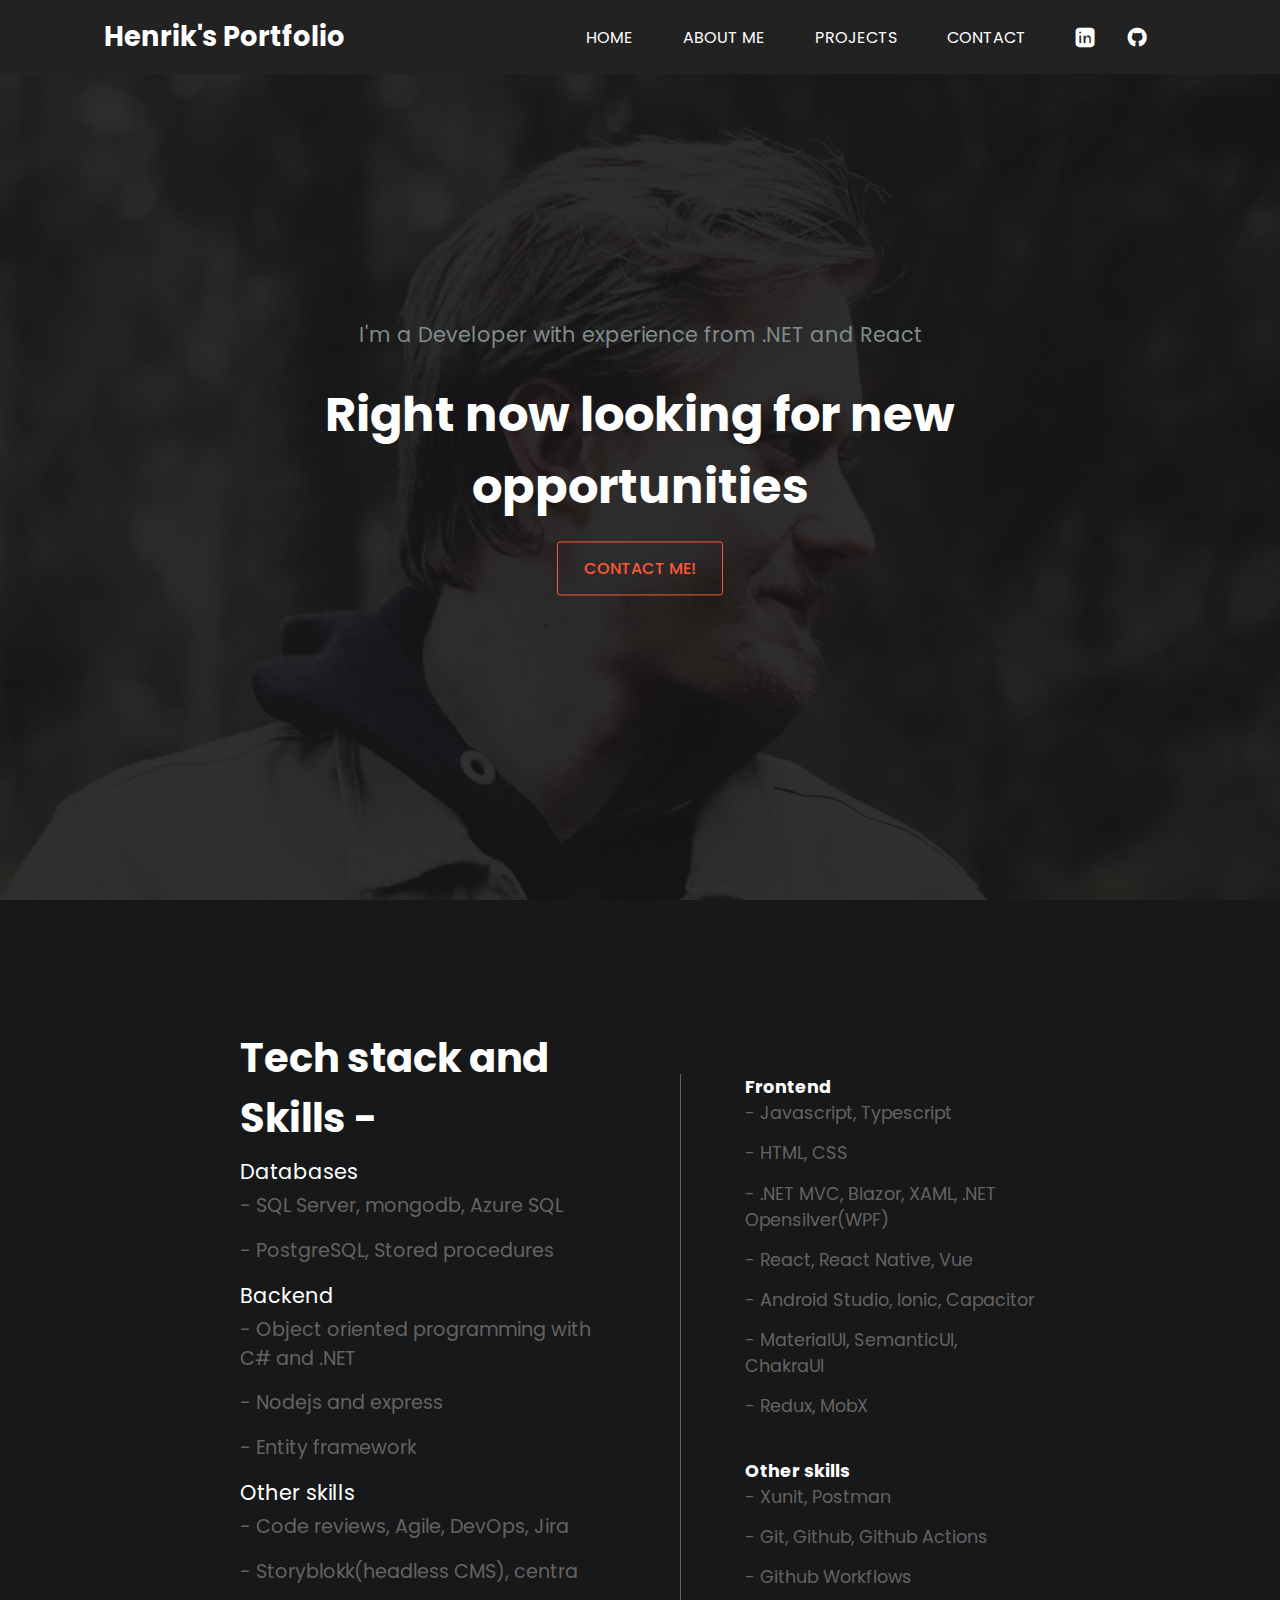
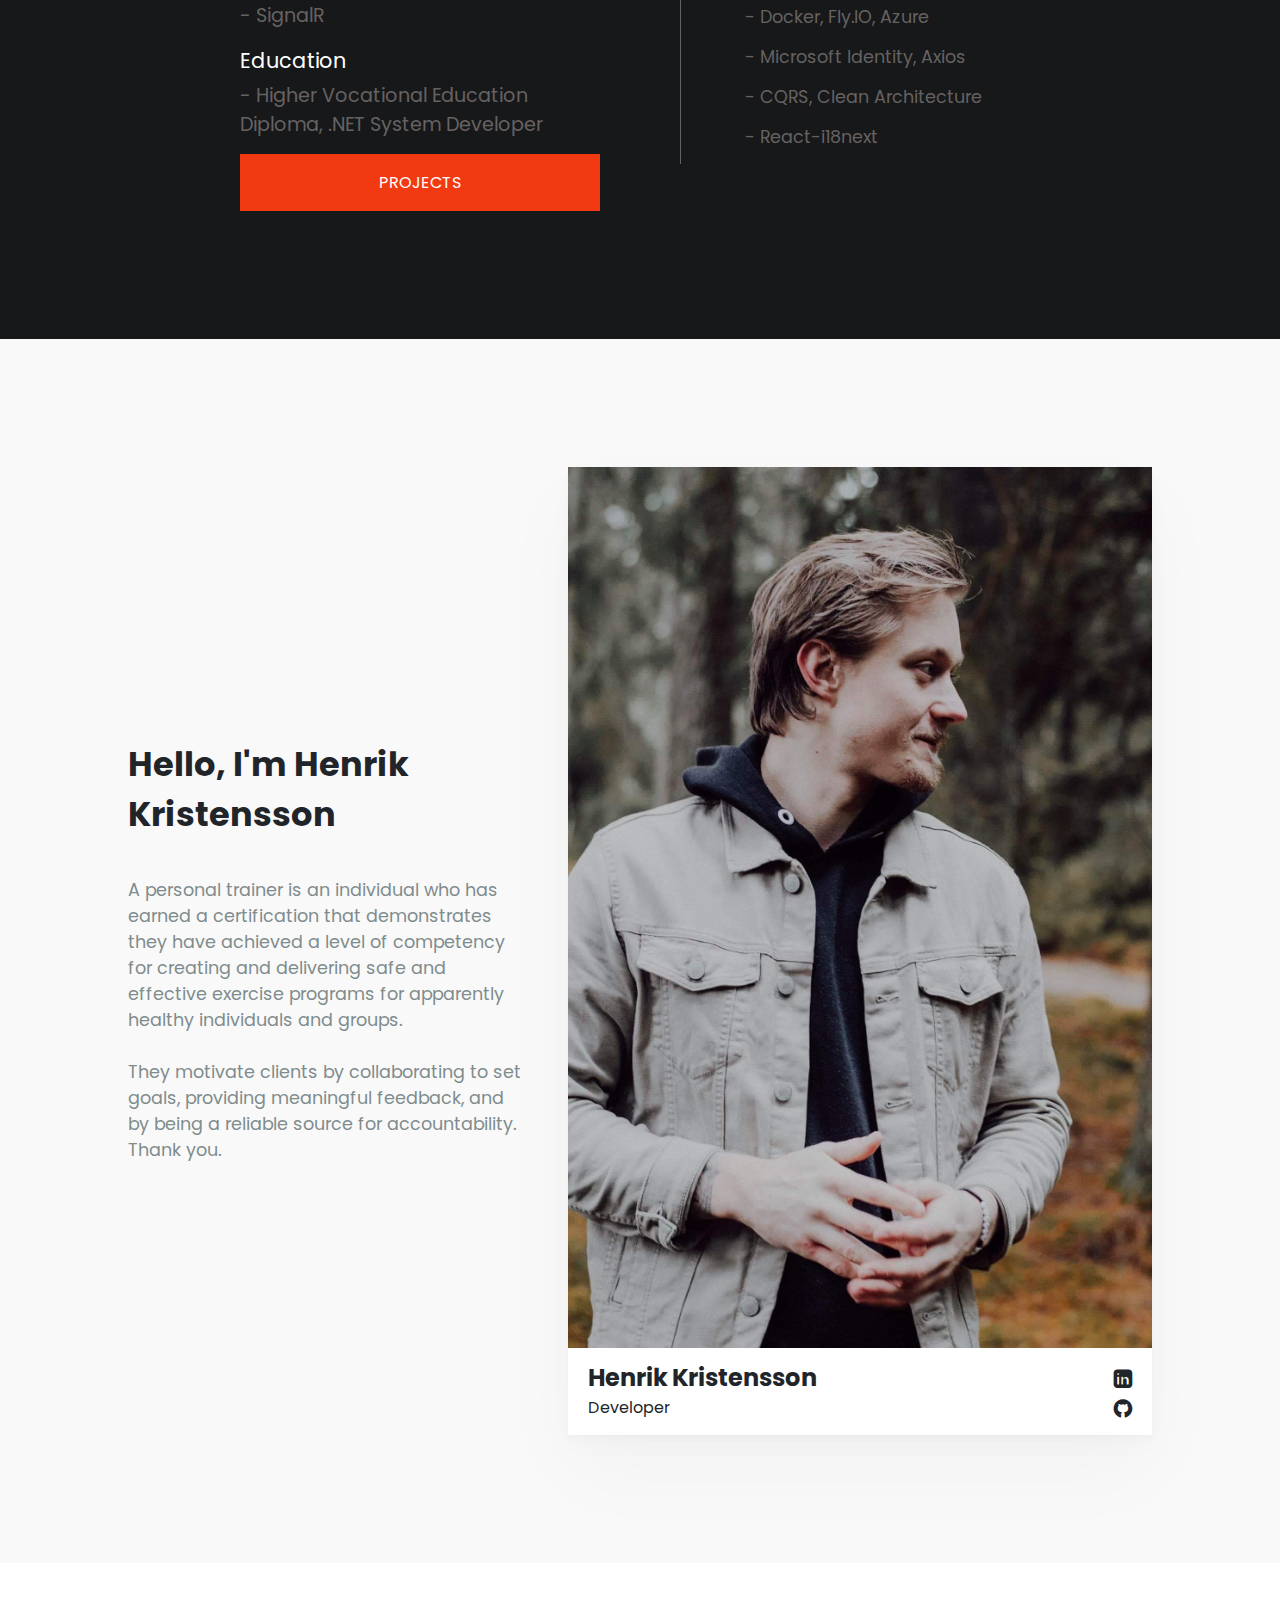
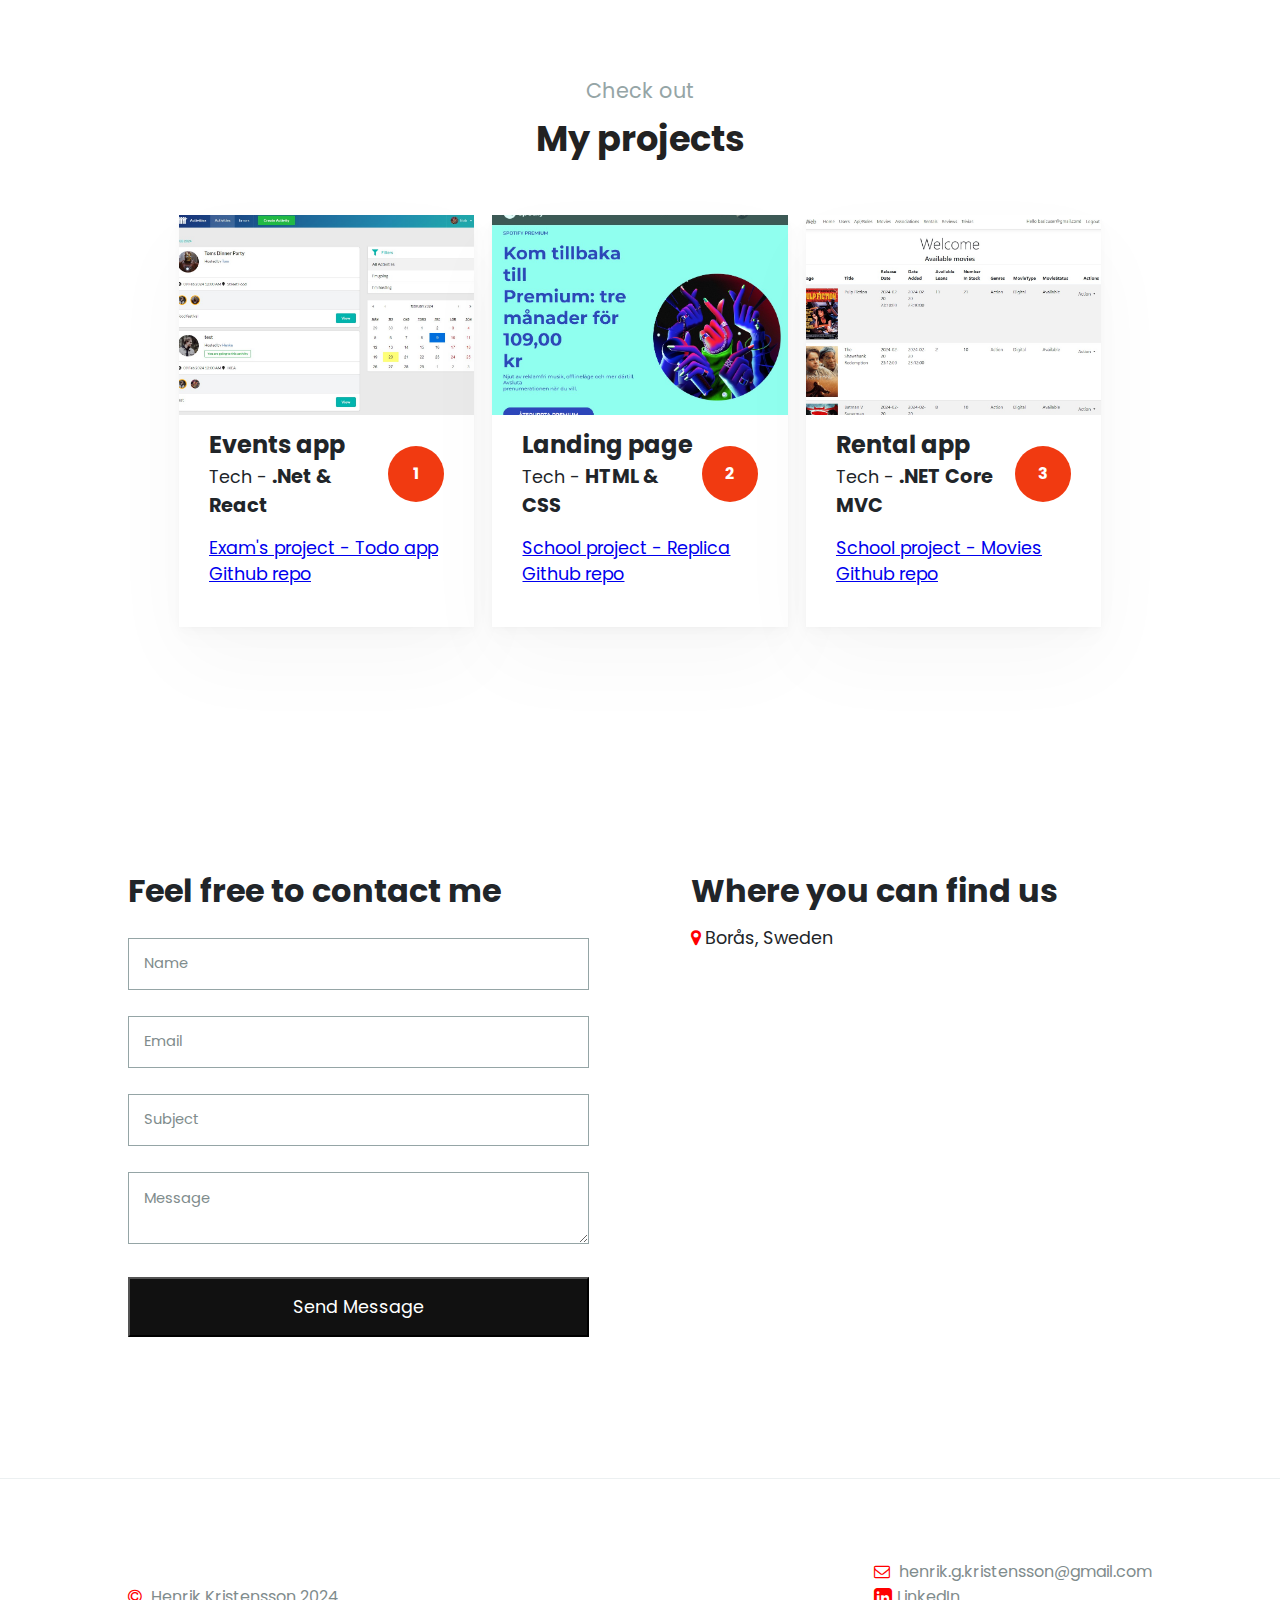
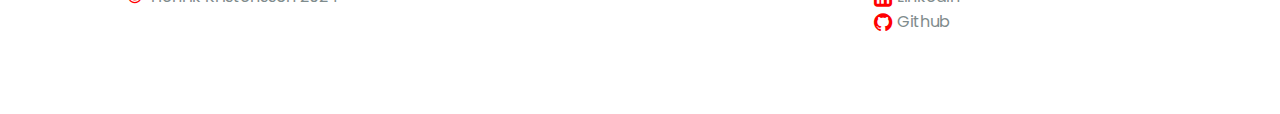
==== index.html @ da971204 "Update index.html" ====
<!DOCTYPE html>
<html lang="en">
  <head>
    <meta charset="utf-8" />
    <title>Henrik's Portfolio</title>

    <!-- Mobile Metas -->
    <meta name="viewport" content="width=device-width, initial-scale=1" />
    <!-- Font-Awesome -->
    <link
      rel="stylesheet"
      href="https://stackpath.bootstrapcdn.com/font-awesome/4.7.0/css/font-awesome.min.css"
    />
    <!-- Site CSS -->
    <link rel="stylesheet" type="text/css" href="layout/styles.css" />
  </head>
  <body>
    <!-- Start header-->
    <div class="nav">
      <h2>Henrik's Portfolio</h2>
      <ul id="item">
        <li><a href="#">Home</a></li>
        <li><a href="#about">About Me</a></li>
        <li><a href="#projects">Projects</a></li>
        <li><a href="#contact">Contact</a></li>

        <div class="icon">
          <a a href="https://www.linkedin.com/in/henrik-kristensson-b96364158"
            ><i class="fa fa-linkedin-square fa-lg" aria-hidden="true"></i
          ></a>
          <a href="https://github.com/92Hank"
            ><i class="fa fa-github fa-lg" aria-hidden="true"></i
          ></a>
        </div>
      </ul>
      <i id="bar" class="fa fa-bars" aria-hidden="true"></i>
    </div>
    <!-- End header -->

    <!-- Start background image -->
    <div class="back_img">
      <div class="overlay"></div>
    </div>

    <div class="mid">
      <p>I'm a Developer with experience from .NET and React</p>
      <h2>Right now looking for new opportunities</h2>

      <div class="btn">
        <a href="#contact" class="border">Contact me!</a>
      </div>
    </div>
    <!-- End background image -->

    <!-- Start details -->
    <div class="details">
      <div class="one">
        <h3>Tech stack and Skills -</h3>
        <h6>Databases</h6>
        <p>- SQL Server, mongodb, Azure SQL</p>
        <p>- PostgreSQL, Stored procedures</p>
        <h6>Backend</h6>
        <p>- Object oriented programming with C# and .NET</p>
        <p>- Nodejs and express</p>
        <p>- Entity framework</p>
        <h6>Other skills</h6>
        <p>- Code reviews, Agile, DevOps, Jira</p>
        <p>- Storyblokk(headless CMS), centra</p>
        <p>- SignalR</p>
        <h6>Education</h6>
        <p>- Higher Vocational Education Diploma, .NET System Developer</p>
        <a href="#projects">Projects</a>
      </div>

      <div class="two">
        <!-- <h3>Working hours</h3>
        <br /> -->
        <h5>Frontend</h5>
        <p>- Javascript, Typescript</p>
        <p>- HTML, CSS</p>
        <p>- .NET MVC, Blazor, XAML, .NET Opensilver(WPF)</p>
        <p>- React, React Native, Vue</p>
        <p>- Android Studio, Ionic, Capacitor</p>
        <p>- MaterialUI, SemanticUI, ChakraUI</p>
        <p>- Redux, MobX</p>
        <br />
        <h5>Other skills</h5>
        <p>- Xunit, Postman</p>
        <p>- Git, Github, Github Actions</p>
        <p>- Github Workflows</p>
        <p>- Docker, Fly.IO, Azure</p>
        <p>- Microsoft Identity, Axios</p>
        <p>- CQRS, Clean Architecture</p>
        <p>- React-i18next</p>
      </div>
    </div>
    <!-- End details -->

    <!-- Start about me -->
    <div id="about" class="aboutMe">
      <div class="about">
        <h2>Hello, I'm Henrik Kristensson</h2>
        <p>
          A personal trainer is an individual who has earned a certification
          that demonstrates they have achieved a level of competency for
          creating and delivering safe and effective exercise programs for
          apparently healthy individuals and groups.
          <br />
          <br />
          They motivate clients by collaborating to set goals, providing
          meaningful feedback, and by being a reliable source for
          accountability. Thank you.
        </p>
      </div>
      <div class="card">
        <div class="team1">
          <div class="img">
            <img src="assets/images/hk3.jpg" />
          </div>
          <div class="aboutMeDetails">
            <div class="name">
              <h4>Henrik Kristensson</h4>
              <a
                a
                href="https://www.linkedin.com/in/henrik-kristensson-b96364158"
                ><i class="fa fa-linkedin-square fa-lg" aria-hidden="true"></i
              ></a>
            </div>
            <div class="pro">
              <p>Developer</p>
              <a href="https://github.com/92Hank"
                ><i class="fa fa-github fa-lg" aria-hidden="true"></i
              ></a>
            </div>
          </div>
        </div>
      </div>
    </div>
    <!-- End about me -->

    <!-- Start projects-->
    <div id="projects" class="class">
      <p class="paragraph">Check out</p>
      <h2 class="h2">My projects</h2>
      <div class="classMenu">
        <div class="team1">
          <div class="img">
            <img src="assets/images/activitiez.jpg" height="200" />
          </div>
          <div class="teamDetails">
            <div class="name">
              <div class="nameDetails">
                <h6>Events app</h6>
                <p>Tech - <span>.Net & React</span></p>
              </div>
              <div class="num">
                <h5>1</h5>
              </div>
            </div>
            <div class="pro">
              <p>
                <a href="https://activitiez.fly.dev/"
                  >Exam's project - Todo app</a
                >
              </p>
              <p>
                <a href="https://github.com/92Hank/Activitiez">Github repo</a>
              </p>
            </div>
          </div>
        </div>

        <div class="team1">
          <div class="img">
            <img src="assets/images/spotify.jpg" height="200" />
          </div>
          <div class="teamDetails">
            <div class="name">
              <div class="nameDetails">
                <h6>Landing page</h6>
                <p>Tech - <span>HTML & CSS</span></p>
              </div>
              <div class="num">
                <h5>2</h5>
              </div>
            </div>
            <div class="pro">
              <p>
                <a href="https://92hank.github.io/SpotifyDemo/"
                  >School project - Replica</a
                >
              </p>
              <p>
                <a href="https://github.com/92Hank/SpotifyDemo">Github repo</a>
              </p>
            </div>
          </div>
        </div>

        <div class="team1">
          <div class="img">
            <img src="assets/images/movies.jpg" height="200" />
          </div>
          <div class="teamDetails">
            <div class="name">
              <div class="nameDetails">
                <h6>Rental app</h6>
                <p>Tech - <span>.NET Core MVC</span></p>
              </div>
              <div class="num">
                <h5>3</h5>
              </div>
            </div>
            <div class="pro">
              <p>
                <a href="https://sff-92hank.azurewebsites.net"
                  >School project - Movies</a
                >
              </p>
              <p>
                <a href="https://github.com/92Hank/sff-92Hank">Github repo</a>
              </p>
            </div>
          </div>
        </div>
      </div>
    </div>
    <!-- End projects-->

    <!-- Start contact -->
    <div id="contact" class="contact">
      <div class="form">
        <h2>Feel free to contact me</h2>
        <div class="submit">
          <form method="post">
            <input id="name" type="text" name="" placeholder="Name" />
            <input id="email" type="email" name="" placeholder="Email" />
            <input id="subject" type="text" name="" placeholder="Subject" />
            <textarea id="message" placeholder="Message"></textarea>
            <button id="btn" href="#contact">Send Message</button>
          </form>
        </div>
      </div>
      <div class="map">
        <h2>Where you can find us</h2>
        <p><i class="fa fa-map-marker" aria-hidden="true"></i>Borås, Sweden</p>
        <iframe
          src="https://www.google.com/maps/embed?pb=!1m18!1m12!1m3!
            1d68176.34892099022!2d12.85695894564516!3d57.7247652943207!2m3!1f
            0!2f0!3f0!3m2!1i1024!2i768!4f13.1!3m3!1m2!1s0x465aa0b04bdcfeed%3A
            0x7c327e8fc1abfa59!2zQm9yw6Vz!5e0!3m2!1ssv!2sse!4v1622655882511!5m2!1ssv!2sse"
          width="1250"
          height="250"
          style="border: 0"
          allowfullscreen=""
          loading="lazy"
        ></iframe>
      </div>
    </div>
    <!-- End contact -->

    <!-- Start footer -->
    <div class="footer">
      <p>
        <i class="fa fa-copyright" aria-hidden="true"></i> Henrik Kristensson
        2024
      </p>
      <p>
        <a href="mailto:henrik.g.kristensson@gmail.com">
          <i class="fa fa-envelope-o" aria-hidden="true"></i>
          henrik.g.kristensson@gmail.com
        </a>
        <br />
        <a href="https://www.linkedin.com/in/henrik-kristensson-b96364158"
          ><i
            id="linkedin"
            class="fa fa-linkedin-square fa-lg"
            aria-hidden="true"
          ></i
          >LinkedIn</a
        >
        <br />
        <a href="https://github.com/92Hank"
          ><i class="fa fa-github fa-lg" aria-hidden="true"></i>Github</a
        >
      </p>
    </div>
    <!-- End footer -->

    <!-- Start js files -->
    <script src="js/script.js"></script>
    <script src="https://smtpjs.com/v3/smtp.js"></script>
    <script>
      var btn = document.getElementById("btn");
      btn.addEventListener("click", function (e) {
        e.preventDefault();
        var name = document.getElementById("name").value;
        var email = document.getElementById("email").value;
        var subject = document.getElementById("subject").value;
        var message = document.getElementById("message").value;
        var body = "name: " + name + "<br/> email: " + email + "<br/> ";
        "subject: " + subject + "<br/> message: " + message;

        Email.send({
          SecureToken: "0e57587a-0b28-49db-997d-f136fbb0e52c",
          To: "henrik.g.kristensson@gmail.com",
          From: "coderhenrik92@gmail.com",
          Subject: subject,
          Body: body,
        }).then((message) => alert(message));
      });
    </script>
    <!-- End js files -->
  </body>
</html>
---- layout/styles.css ----
/*------------------------------------------------------------------
    IMPORT FONTS
-------------------------------------------------------------------*/

@import url("https://fonts.googleapis.com/css2?family=Poppins:wght@100;200;300;400;500;600;700&display=swap");

/*------------------------------------------------------------------
    SKELETON
-------------------------------------------------------------------*/

* {
  margin: 0;
  padding: 0;
  box-sizing: border-box;
  font-family: "Poppins", sans-serif;
}

html {
  scroll-behavior: smooth;
  transition-duration: 1000ms;
}

/*------------------------------------------------------------------
    HEADER
-------------------------------------------------------------------*/

.nav {
  position: fixed;
  display: flex;
  flex-direction: row;
  justify-content: space-between;
  align-items: center;
  width: 100%;
  padding: 1em 6.5em;
  background: #222;
  z-index: 100000;
}

.nav h2 {
  color: #fff;
  font-size: 1.7em;
  caret-color: transparent;
}

#item {
  display: flex;
  flex-direction: row;
  justify-content: center;
  align-items: center;
}

#item li {
  list-style: none;
  padding-right: 50px;
}

#item li a {
  text-decoration: none;
  font-size: 1em;
  text-transform: uppercase;
  color: #fff;
}

#item li a:hover,
#item .icon i:hover {
  color: #ff5733;
  cursor: pointer;
  transition: 0.4s;
}

#item .icon {
  caret-color: transparent;
}

#item .icon i {
  color: #fff;
  padding-right: 30px;
  font-weight: bolder;
}

#bar {
  color: #ff5733;
  font-weight: lighter;
  font-size: 1.5em;
  display: none;
}

/*------------------------------------------------------------------
    BACKGROUND IMAGE
-------------------------------------------------------------------*/

.back_img {
  background-image: url("../assets/images/hk3.jpg");
  width: 100%;
  height: 100vh;
  background-size: cover;
  z-index: -1;
}

.back_img .overlay {
  background: #171819;
  width: 100%;
  height: 100%;
  opacity: 0.85;
}

.mid {
  position: absolute;
  top: 50%;
  left: 50%;
  transform: translate(-50%, -50%);
  text-align: center;
}

.mid p {
  color: #7f8c8d;
  font-size: 1.3em;
  margin-bottom: 1.4em;
  caret-color: transparent;
}

.mid h2 {
  color: #fff;
  font-size: 3em;
  caret-color: transparent;
}

.mid .btn {
  margin-top: 2em;
}

.mid .btn a {
  text-decoration: none;
  text-transform: uppercase;
}

.mid .btn a.noborder {
  color: #fff;
  font-weight: 500;
  padding: 0.9em 1.6em;
}

.mid .btn a.noborder:hover {
  color: #ff5733;
  transition: 0.4s;
}

.mid .btn a.border {
  color: #ff5733;
  border: 1px solid #ff5733;
  font-weight: 500;
  padding: 0.9em 1.6em;
  border-radius: 3px;
}

.mid .btn a.border:hover {
  background: #fff;
  border: 1px solid #fff;
  transition: 0.4s;
}

/*------------------------------------------------------------------
    DETAILS
-------------------------------------------------------------------*/

.details {
  width: 100%;
  display: flex;
  flex-direction: row;
  justify-content: space-between;
  align-items: center;
  padding: 8em 15em;
  background: #171819;
}

.details h3,
h6,
h5 {
  color: #fff;
}

.details .one {
  width: 45%;
  display: flex;
  flex-direction: column;
  justify-content: flex-start;
}

.details .one h3 {
  font-size: 2.5em;
  padding-bottom: 0.2em;
  caret-color: transparent;
}

.details .one h6 {
  font-size: 1.3em;
  font-weight: 400;
  padding-bottom: 0.2em;
  caret-color: transparent;
}

.details .one p {
  color: #666262;
  font-size: 1.2em;
  padding-bottom: 0.8em;
  caret-color: transparent;
}

.details .one a {
  color: #fff;
  background: #f13a11;
  padding: 1em 0;
  text-decoration: none;
  text-transform: uppercase;
  text-align: center;
  caret-color: transparent;
}

.details .one a:hover {
  background: #fff;
  color: #f13a11;
  transition: 0.4s;
}

.details .two {
  width: 45%;
  border-left: 1px solid #666262;
  padding-left: 4em;
}

.details .two h3 {
  font-size: 2.5em;
  caret-color: transparent;
}

.details .two h5 {
  font-size: 1.1em;
  caret-color: transparent;
}

.details .two p {
  font-size: 1.1em;
  color: #666262;
  margin-bottom: 0.8em;
  caret-color: transparent;
}

/*------------------------------------------------------------------
    PERSONAL aboutMe
-------------------------------------------------------------------*/

.aboutMe {
  background: #f9f9f9;
  padding: 8em;
  display: flex;
  flex-direction: row;
  justify-content: space-between;
  align-items: center;
}

.aboutMe .about {
  width: 39%;
}

.aboutMe .about h2 {
  color: #212529;
  font-size: 2.1em;
  padding-bottom: 1.1em;
  caret-color: transparent;
}

.aboutMe .about p {
  color: #7f8c8d;
  font-size: 1.1em;
  caret-color: transparent;
}

.aboutMe .card {
  width: 57%;
  display: flex;
  flex-direction: row;
  justify-content: space-between;
  align-items: center;
}

.aboutMe .card .team1 {
  height: auto;
  box-sizing: border-box;
  background: #fff;
  box-shadow: 0 1.6px 3.6px rgba(0, 0, 0, 0.01),
    0 4.4px 10px rgba(0, 0, 0, 0.015), 0 10.6px 24.1px rgba(0, 0, 0, 0.02),
    0 35px 80px rgba(0, 0, 0, 0.03);
}

.aboutMe .card .team1 .img img {
  width: 100%;
  object-fit: cover;
}

.aboutMe .card .team1 .name,
.aboutMe .card .team1 .pro {
  display: flex;
  flex-direction: row;
  justify-content: space-between;
  align-items: center;
}

.aboutMe .card .team1 .name {
  padding: 5px 20px 0 20px;
}

.aboutMe .card .team1 .aboutMeDetails {
  display: flex;
  flex-direction: column;
  justify-content: center;
  padding-bottom: 10px;
}

.aboutMe .card .team1 .name h4 {
  color: #212529;
  font-size: 1.5em;
  caret-color: transparent;
}

.aboutMe .card .team1 .name i,
.aboutMe .card .team1 .pro i {
  font-size: 1.3em;
  font-weight: bolder;
  cursor: pointer;
  color: #212529;
}

.aboutMe .card .team1 .name i:hover,
.aboutMe .card .team1 .pro i:hover {
  background: #fff;
  color: #f13a11;
  transition: 0.4s;
}

.aboutMe .card .team1 .pro {
  padding: 0 20px 5px 20px;
}

.aboutMe .card .team1 .pro p {
  color: #212529;
  caret-color: transparent;
}

/*------------------------------------------------------------------
    CLASSES
-------------------------------------------------------------------*/

.class {
  display: flex;
  flex-direction: column;
  justify-content: center;
  align-items: center;
  padding: 7em 8em;
}

.class .paragraph {
  font-size: 1.3em;
  color: #95a5a6;
  padding-bottom: 6px;
  text-align: center;
  caret-color: transparent;
}

.class .h2 {
  font-size: 2.2em;
  color: #222;
  font-weight: 700;
  padding-bottom: 50px;
  text-align: center;
  caret-color: transparent;
}

.class .classMenu {
  display: flex;
  flex-direction: row;
  justify-content: space-between;
  align-items: center;
}

.class .classMenu .team1 {
  width: 32%;
  height: auto;
  box-sizing: border-box;
  background: #fff;
  box-shadow: 0 1.6px 3.6px rgba(0, 0, 0, 0.01),
    0 4.4px 10px rgba(0, 0, 0, 0.015), 0 10.6px 24.1px rgba(0, 0, 0, 0.02),
    0 35px 80px rgba(0, 0, 0, 0.03);
}

.class .classMenu .team1 .img img {
  width: 100%;
  object-fit: cover;
  caret-color: transparent;
}

.class .classMenu .team1 .teamDetails {
  display: flex;
  flex-direction: column;
  justify-content: center;
  padding-bottom: 10px;
}

.class .classMenu .team1 .teamDetails .name {
  display: flex;
  flex-direction: row;
  justify-content: space-between;
  align-items: center;
  padding: 5px 30px 0 30px;
}

.class .classMenu .team1 .teamDetails .name .nameDetails h6 {
  color: #212529;
  font-size: 1.5em;
  caret-color: transparent;
}

.class .classMenu .team1 .teamDetails .name .nameDetails p {
  color: #212529;
  font-size: 1.1em;
  caret-color: transparent;
}

.class .classMenu .team1 .teamDetails .name .nameDetails p span {
  font-weight: 700;
  font-size: 1.1em;
  caret-color: transparent;
}

.class .classMenu .team1 .teamDetails .name .num h5 {
  font-size: 1em;
  background: #f13a11;
  width: 3.5em;
  height: 3.5em;
  line-height: 3.5em;
  text-align: center;
  border-radius: 50%;
  caret-color: transparent;
}

.class .classMenu .team1 .pro {
  padding: 15px 30px 30px 30px;
}

.class .classMenu .team1 .pro p {
  font-size: 1.1em;
  color: #666262;
  caret-color: transparent;
}

/*------------------------------------------------------------------
    CONTACT
-------------------------------------------------------------------*/

.contact {
  padding: 8rem;
  display: flex;
  flex-direction: row;
  justify-content: space-between;
}

.contact .form {
  width: 45%;
}

.contact .form h2 {
  font-size: 2em;
  color: #212529;
  padding-bottom: 10px;
  width: 100%;
  caret-color: transparent;
}

.contact .form .submit {
  display: flex;
  flex-direction: column;
  justify-content: flex-start;
  align-items: flex-start;
}

.contact .form .submit input,
.contact .form .submit textarea {
  width: 100%;
  padding: 15px;
  border: 1px solid #95a5a6;
  outline: none;
  margin: 13px 0;
}

.contact .form .submit input:focus,
.contact .form .submit textarea:focus {
  border: 1px solid #111;
}

.contact .form .submit input::placeholder {
  color: #7f8c8d;
  font-size: 1.1em;
}

.contact .form .submit textarea::placeholder {
  color: #7f8c8d;
  font-size: 1.1em;
  height: 80%;
}

.contact .form .submit form button {
  width: 100%;
  padding: 15px;
  text-decoration: none;
  background: #111;
  color: #fff;
  text-align: center;
  font-size: 1.1em;
  margin: 13px 0;
  caret-color: transparent;
}

.contact .form .submit form button:hover {
  background: #f13a11;
  color: #fff;
  cursor: pointer;
  transition: 0.4s;
}

.contact .map {
  width: 45%;
}

.contact .map h2 {
  font-size: 2em;
  color: #212529;
  padding-bottom: 10px;
  width: 100%;
  caret-color: transparent;
}

.contact .map p {
  font-size: 1.1em;
  color: #212529;
  padding-bottom: 30px;
  width: 100%;
  caret-color: transparent;
}

.contact .map p i {
  color: red;
  padding-right: 4px;
  caret-color: transparent;
}

.contact .map iframe {
  width: 100%;
}

/*------------------------------------------------------------------
    FOOTER
-------------------------------------------------------------------*/

.footer {
  border-top: 1px solid #ecf0f1;
  padding: 5em 8em;
  display: flex;
  flex-direction: row;
  justify-content: space-between;
  align-items: center;
}

.footer a {
  color: #7f8c8d;
  text-decoration: none;
}

.footer a:hover {
  color: #f13a11;
  text-decoration: underline;
}

.footer p {
  color: #7f8c8d;
  justify-content: flex-start;
  caret-color: transparent;
}

.footer p i {
  color: red;
  padding-right: 5px;
  caret-color: transparent;
}

/*------------------------------------------------------------------
    !!!!!!!!!!!!!!!!!!!!!!!!!!!!!!!!!!!!!!!!!!!!!!!!!!!!!!!!!!!!!
    !!!!!!!!!!!!!!!!!!!!!                 !!!!!!!!!!!!!!!!!!!!!!!
    !!!!!!!!!!!!!!!!!!!!!  MEDIA QUERIES  !!!!!!!!!!!!!!!!!!!!!!!
    !!!!!!!!!!!!!!!!!!!!!                 !!!!!!!!!!!!!!!!!!!!!!!
    !!!!!!!!!!!!!!!!!!!!!!!!!!!!!!!!!!!!!!!!!!!!!!!!!!!!!!!!!!!!!
-------------------------------------------------------------------*/

/*-----------------------  FOR LAPTOPS  ---------------------------*/

/* @media screen and (min-width: 1043px) {
  .aboutMe .card {
    margin-left: 300px;
  }
} */

@media screen and (max-width: 1042px) {
  .nav {
    padding: 1em 4.5em;
  }

  .nav h2 {
    font-size: 1.4em;
  }

  #item li {
    padding-right: 30px;
  }

  #item li a {
    font-size: 0.9em;
  }

  #item .icon i {
    padding-right: 20px;
  }
}

/*--------------------  FOR SMALLER LAPTOPS  ----------------------*/

@media screen and (max-width: 991px) {
  /*------------------------------------------------------------------
    HEADER - MEDIA QUERY
-------------------------------------------------------------------*/

  .nav {
    padding: 1em 3em;
  }

  .nav h2 {
    font-size: 1.6em;
  }

  #item {
    flex-direction: column;
    text-align: center;
    width: 300px;
    height: 80vh;
    position: fixed;
    top: 0;
    right: -300px;
    background: rgba(0, 0, 0, 0.8);
    z-index: 100000;
    margin-top: 4.2em;
    transition: 0.5s;
  }

  #item li {
    padding-right: 0;
    padding: 4px 0;
  }

  #item li a {
    font-size: 1.2em;
  }

  #item .icon {
    padding-top: 20px;
    display: flex;
    flex-direction: row;
    justify-content: center;
    align-items: center;
  }

  #item .icon i {
    padding: 0 15px 0 15px;
  }

  #bar {
    display: initial;
    cursor: pointer;
    caret-color: transparent;
  }

  /*------------------------------------------------------------------
    BACKGROUND IMAGE - MEDIA QUERY
-------------------------------------------------------------------*/

  .mid p {
    font-size: 1.1em;
    margin-bottom: 1.2em;
  }

  .mid h2 {
    font-size: 2.5em;
  }

  .mid .btn {
    margin-top: 1.5em;
  }

  .mid .btn a {
    font-size: 0.9em;
  }

  .mid .btn a.noborder {
    padding: 0.7em 1.4em;
  }

  .mid .btn a.border {
    padding: 0.7em 1.4em;
  }

  /*------------------------------------------------------------------
    DETAILS - MEDIA QUERY
-------------------------------------------------------------------*/

  .details {
    padding: 6em 7em;
  }

  .details .one {
    width: 50%;
  }

  .details .one h3 {
    font-size: 2em;
    padding-bottom: 1em;
  }

  .details .one p {
    font-size: 1.1em;
    padding-bottom: 2.2em;
  }

  .details .one a {
    font-size: 0.9em;
  }

  .details .two {
    padding-left: 3.5em;
  }

  .details .two h3 {
    font-size: 2em;
  }

  .details .two h5 {
    font-size: 1em;
  }

  .details .two p {
    font-size: 1em;
    margin-bottom: 0.6em;
  }

  /*------------------------------------------------------------------
    PERSONAL aboutMeS - MEDIA QUERY
-------------------------------------------------------------------*/

  .aboutMe {
    padding: 6em 7em;
  }

  .aboutMe .about h2 {
    font-size: 2em;
    padding-bottom: 1.4em;
  }

  .aboutMe .about p {
    font-size: 1em;
  }

  .aboutMe .card .team1 .name {
    padding: 5px 15px 0 15px;
  }

  .aboutMe .card .team1 .name h4 {
    font-size: 1.1em;
  }

  .aboutMe .card .team1 .name i,
  .aboutMe .card .team1 .pro i {
    font-size: 1.1em;
  }

  .aboutMe .card .team1 .pro {
    padding: 0 15px 5px 15px;
  }

  /*------------------------------------------------------------------
    Projects - MEDIA QUERY
-------------------------------------------------------------------*/

  .class {
    padding: 6em;
  }

  .class .paragraph {
    font-size: 1.1em;
    padding-bottom: 4px;
  }

  .class .h2 {
    font-size: 2em;
    padding-bottom: 30px;
  }

  .class .classMenu .team1 .aboutMeDetails {
    padding-bottom: 7px;
  }

  .class .classMenu .team1 .aboutMeDetails .name {
    padding: 5px 15px 0 15px;
  }

  .class .classMenu .team1 .aboutMeDetails .name .nameDetails h4 {
    font-size: 1.2em;
  }

  .class .classMenu .team1 .aboutMeDetails .name .nameDetails p {
    font-size: 1em;
  }

  .class .classMenu .team1 .aboutMeDetails .name .nameDetails p span {
    font-size: 1em;
  }

  .class .classMenu .team1 .aboutMeDetails .name .num h5 {
    font-size: 0.8em;
    width: 3.2em;
    height: 3.2em;
    line-height: 3.2em;
  }

  .class .classMenu .team1 .pro {
    padding: 15px 15px 30px 15px;
  }

  .class .classMenu .team1 .pro p {
    font-size: 1em;
  }

  /*------------------------------------------------------------------
    CONTACT - MEDIA QUERY
-------------------------------------------------------------------*/

  .contact {
    padding: 6em;
  }

  .contact .form h2 {
    font-size: 2em;
    padding-bottom: 7px;
  }

  .contact .form .submit input,
  .contact .form .submit textarea {
    padding: 12px;
    margin: 10px 0;
  }

  .contact .form .submit input::placeholder {
    font-size: 1em;
  }

  .contact .form .submit textarea::placeholder {
    font-size: 1em;
  }

  .contact .form .submit a {
    padding: 13px;
    font-size: 1em;
    margin: 10px;
  }

  .contact .map h2 {
    font-size: 2em;
    padding-bottom: 7px;
  }

  .contact .map p {
    font-size: 1em;
    padding-bottom: 20px;
  }

  /*------------------------------------------------------------------
    FOOTER - MEDIA QUERY
-------------------------------------------------------------------*/

  .footer {
    padding: 6em;
  }
}

/*-----------------------  FOR TABLETS  ---------------------------*/

@media screen and (max-width: 768px) {
  /*------------------------------------------------------------------
    HEADER - MEDIA QUERY
-------------------------------------------------------------------*/

  .nav h2 {
    font-size: 1.5em;
  }

  .back_img {
    background-position: center;
  }

  /*------------------------------------------------------------------
    BACKGROUND IMAGE - MEDIA QUERY
-------------------------------------------------------------------*/

  .mid p {
    font-size: 1em;
    margin-bottom: 1em;
  }

  .mid h2 {
    font-size: 2.1em;
  }

  .mid .btn {
    margin-top: 1em;
    display: flex;
    flex-direction: column;
    justify-content: center;
    align-items: center;
  }

  .mid .btn a.noborder {
    padding: 0.7em 1.4em;
    margin-bottom: 7px;
  }

  .mid .btn a.border {
    padding: 0.7em 1.4em;
  }

  /*------------------------------------------------------------------
    DETAILS - MEDIA QUERY
-------------------------------------------------------------------*/

  .details {
    padding: 5em 2em;
    flex-direction: column;
    justify-content: center;
    align-items: center;
  }

  .details .one {
    width: 70%;
  }

  .details .one a {
    font-size: 1em;
  }

  .details .two {
    padding-left: 0;
    border-left: 0;
    border-top: 1px solid #666262;
    width: 70%;
    margin-top: 1.7em;
    padding-top: 1.7em;
  }

  /*------------------------------------------------------------------
    PERSONAL aboutMeS - MEDIA QUERY
-------------------------------------------------------------------*/

  .aboutMe {
    padding: 5em 2em;
    flex-direction: column;
    justify-content: center;
  }

  .aboutMe .about {
    width: 70%;
    margin-bottom: 1.7em;
  }

  .aboutMe .card {
    width: 70%;
  }

  /*------------------------------------------------------------------
    PROJECTS - MEDIA QUERY
-------------------------------------------------------------------*/

  .class {
    padding: 6em;
  }

  .class .classMenu {
    flex-direction: column;
    justify-content: center;
  }

  .class .classMenu .team1 {
    width: 65%;
    margin-bottom: 20px;
  }

  /*------------------------------------------------------------------
    CONTACT - MEDIA QUERY
-------------------------------------------------------------------*/

  .contact {
    padding: 5em 2em;
    flex-direction: column;
    justify-content: center;
    align-items: center;
  }

  .contact .form {
    width: 70%;
    margin-bottom: 1.5em;
  }

  .contact .form h2 {
    font-size: 2.5em;
  }

  .contact .map {
    width: 60%;
  }

  /*------------------------------------------------------------------
    FOOTER - MEDIA QUERY
-------------------------------------------------------------------*/

  .footer {
    padding: 5em 2em;
    flex-direction: column;
    justify-content: center;
    align-items: center;
  }
}

/*-----------------------  FOR MOBILES  ---------------------------*/

@media screen and (max-width: 496px) {
  /*------------------------------------------------------------------
    BACKGROUND IMAGE - MEDIA QUERY
-------------------------------------------------------------------*/

  .mid p {
    margin-bottom: 0.8em;
  }

  .mid h2 {
    font-size: 1.8em;
  }

  .mid .btn {
    margin-top: 0.7em;
  }

  /*------------------------------------------------------------------
    DETAILS - MEDIA QUERY
-------------------------------------------------------------------*/

  .details {
    padding: 4em 1em;
  }

  .details .one {
    width: 100%;
  }

  .details .two {
    width: 100%;
  }

  /*------------------------------------------------------------------
    PERSONAL aboutMeS - MEDIA QUERY
-------------------------------------------------------------------*/

  .aboutMe {
    padding: 4em 1em;
  }

  .aboutMe .about {
    width: 100%;
  }

  .aboutMe .card {
    width: 80%;
    flex-direction: column;
    justify-content: center;
  }

  .aboutMe .card .team1 {
    width: 100%;
    margin-bottom: 20px;
  }

  /*------------------------------------------------------------------
    CLASSES - MEDIA QUERY
-------------------------------------------------------------------*/

  .class {
    padding: 4em 1em;
  }

  .class .classMenu .team1 {
    width: 100%;
  }

  /*------------------------------------------------------------------
    CONTACT - MEDIA QUERY
-------------------------------------------------------------------*/

  .contact {
    padding: 4em 1em;
  }

  .contact .form {
    width: 100%;
    margin-bottom: 1.5em;
  }

  .contact .map {
    width: 100%;
  }

  /*------------------------------------------------------------------
    FOOTER - MEDIA QUERY
-------------------------------------------------------------------*/

  .footer {
    padding: 5em 2em;
    flex-direction: column;
    justify-content: center;
    align-items: center;
  }
}
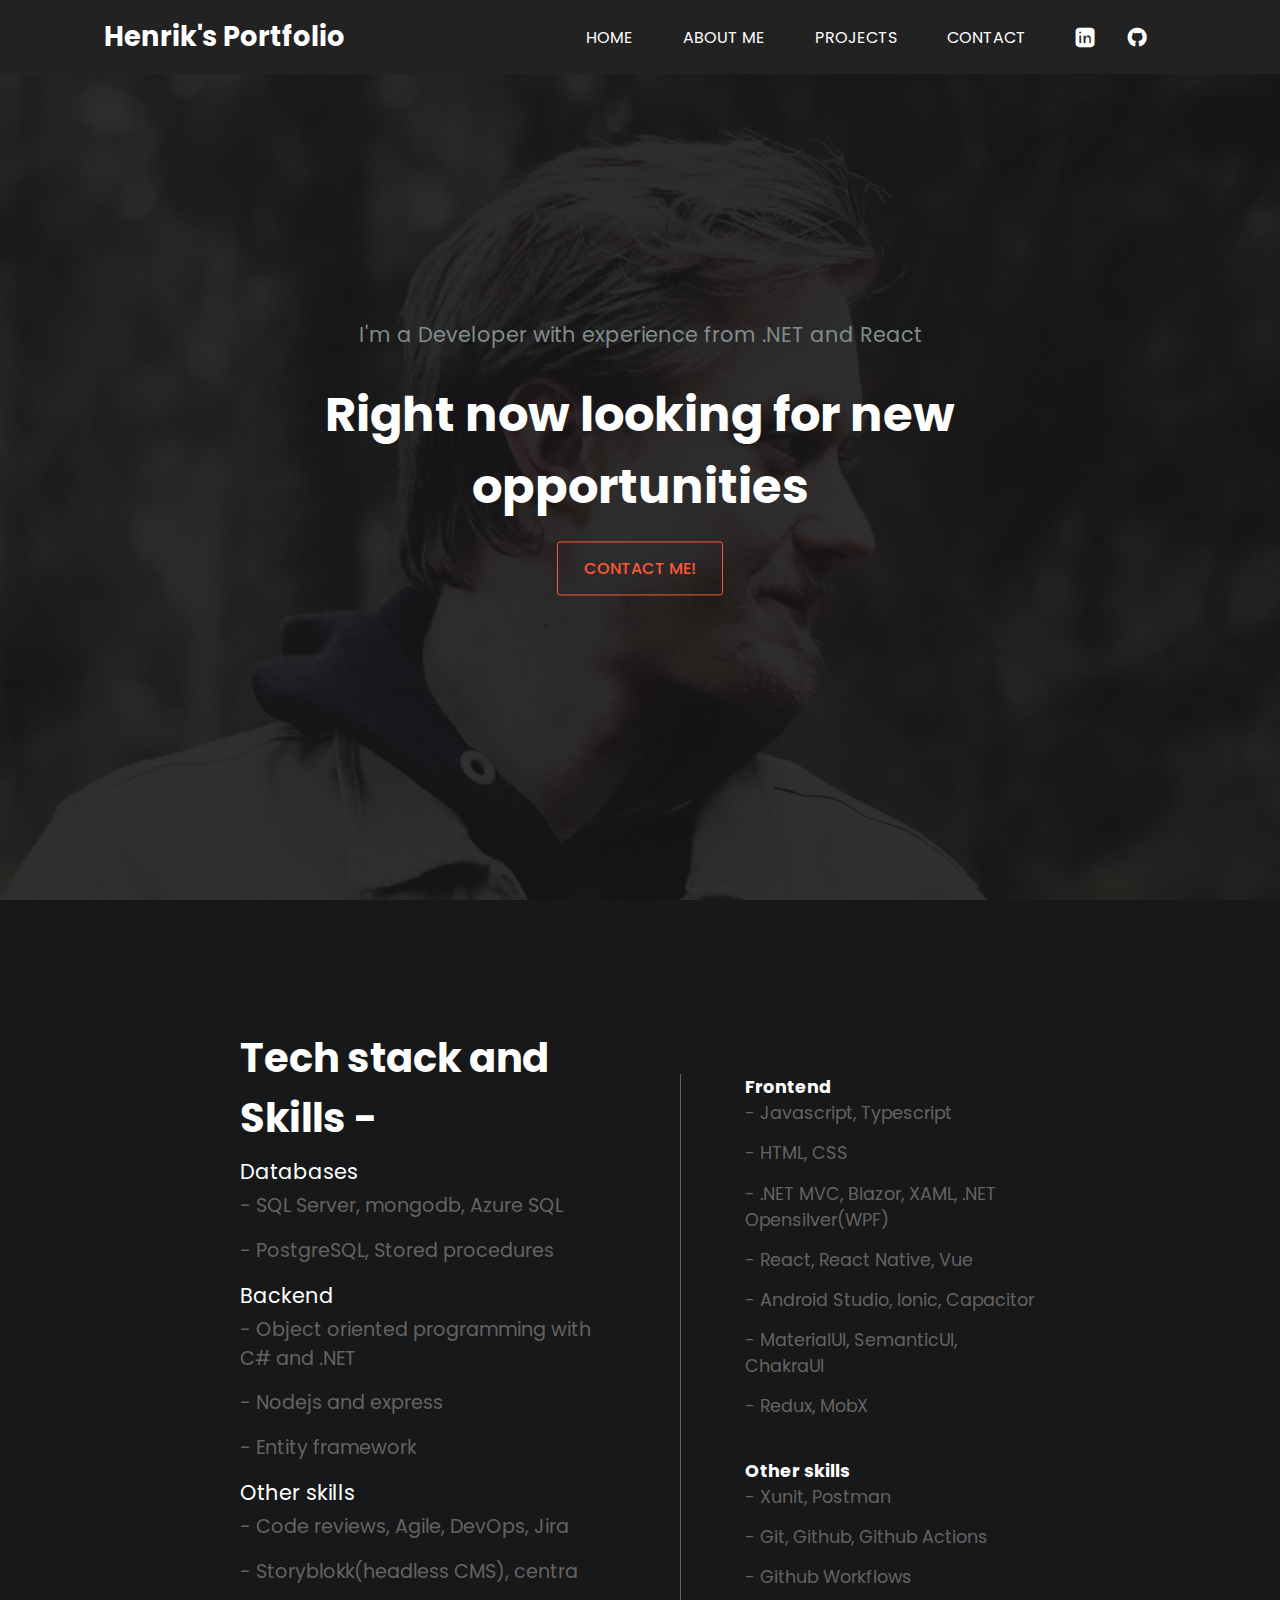
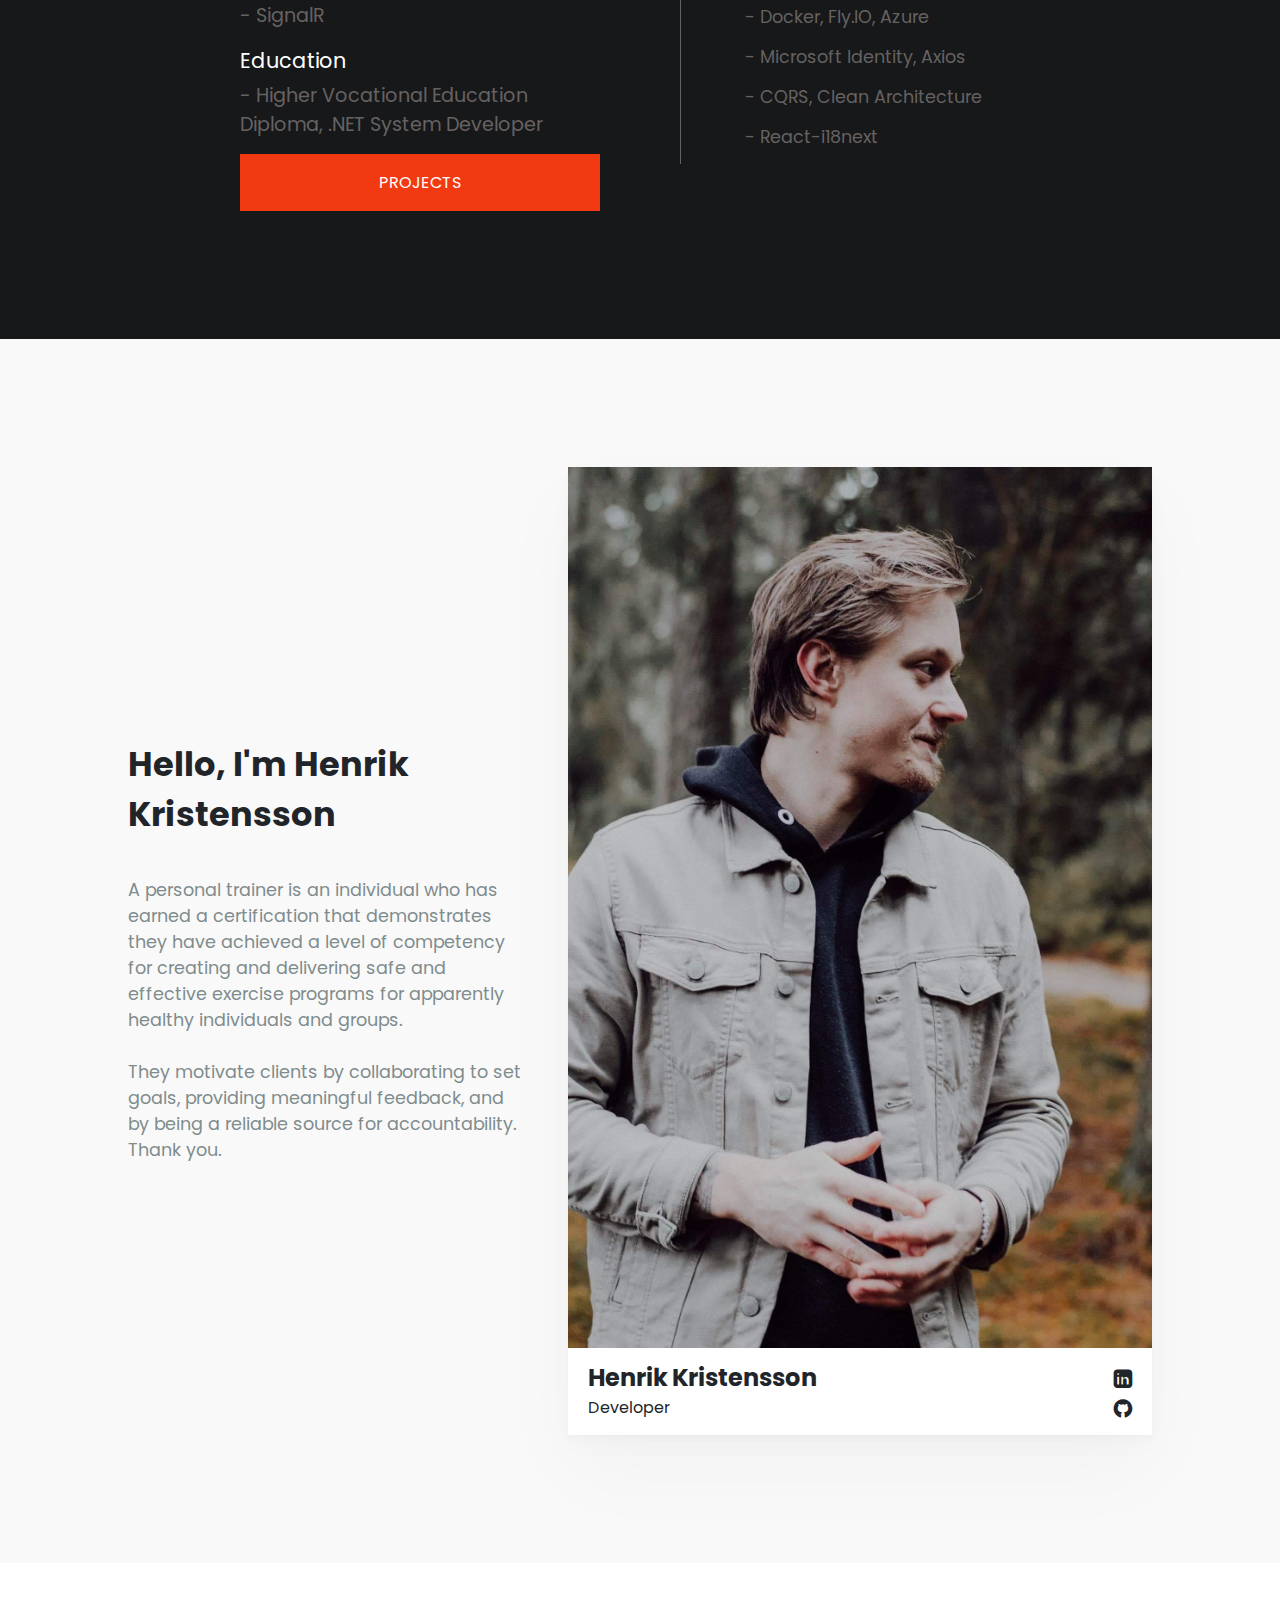
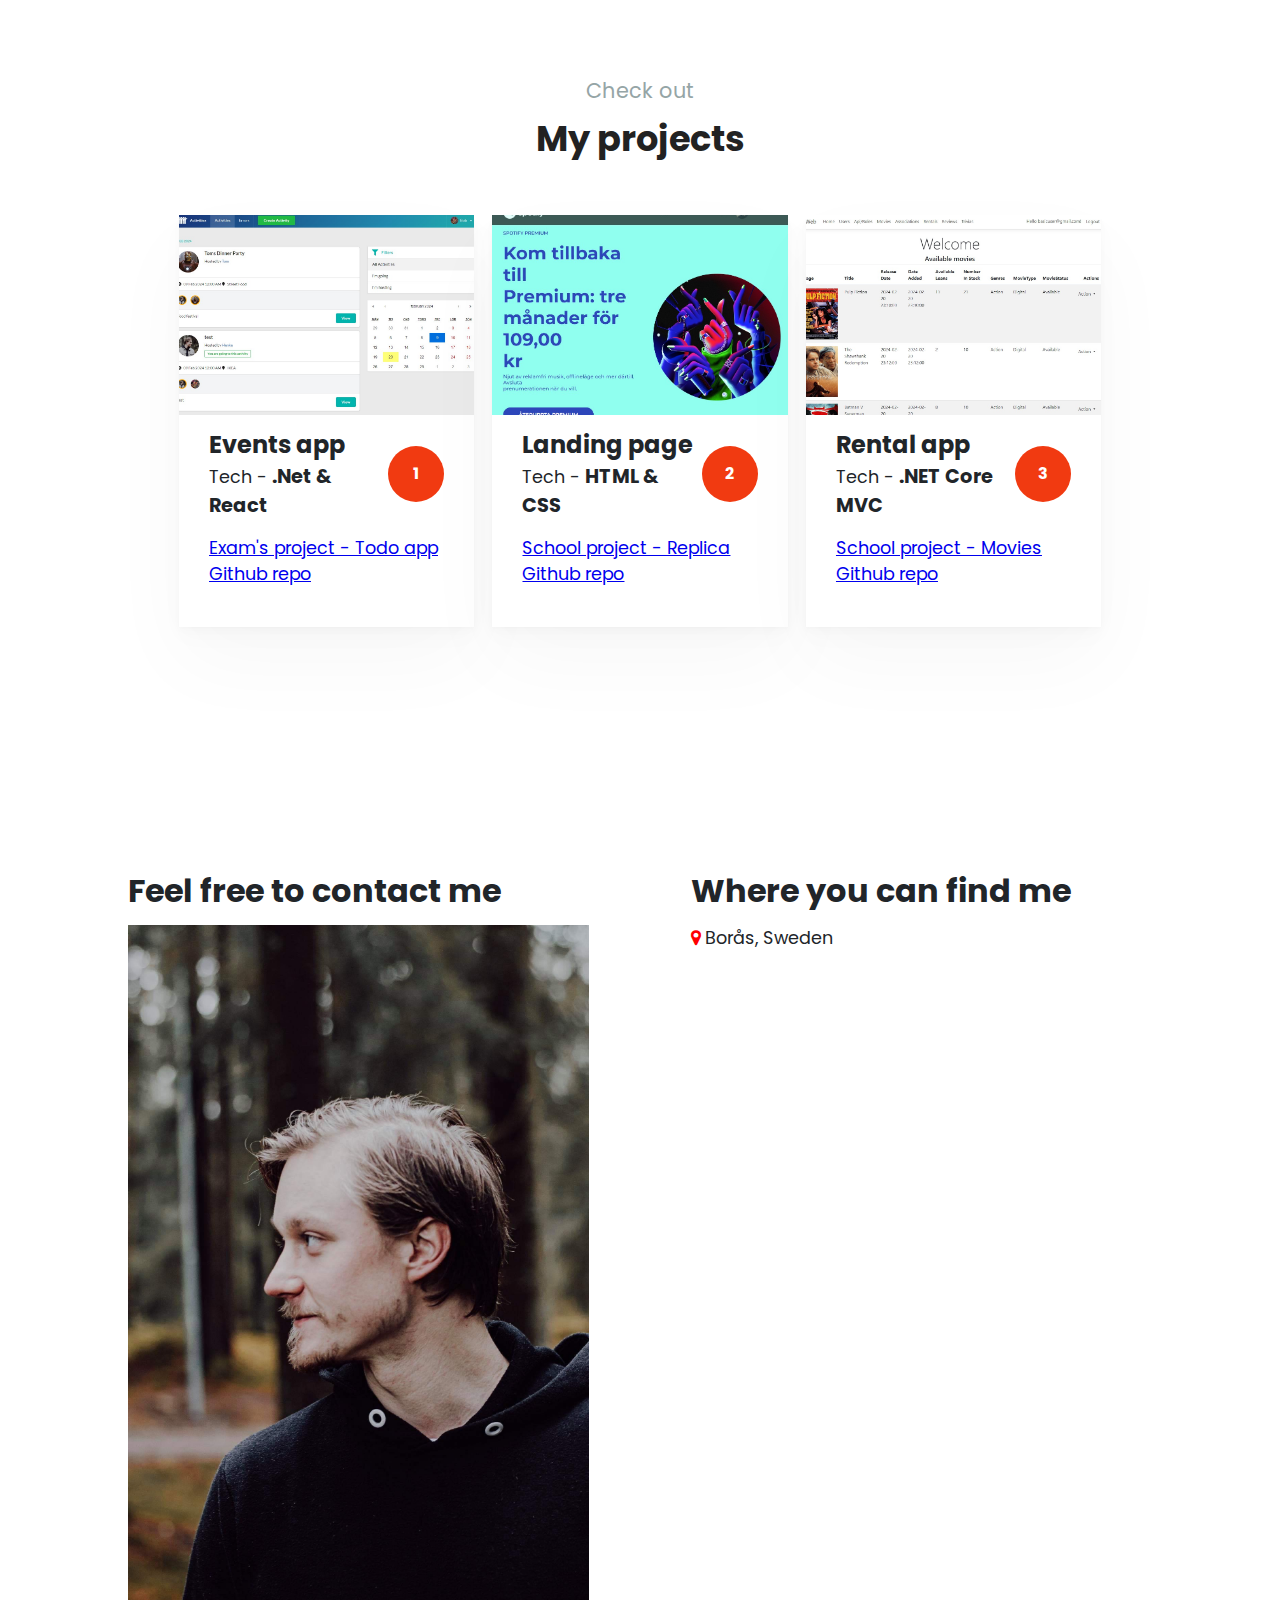
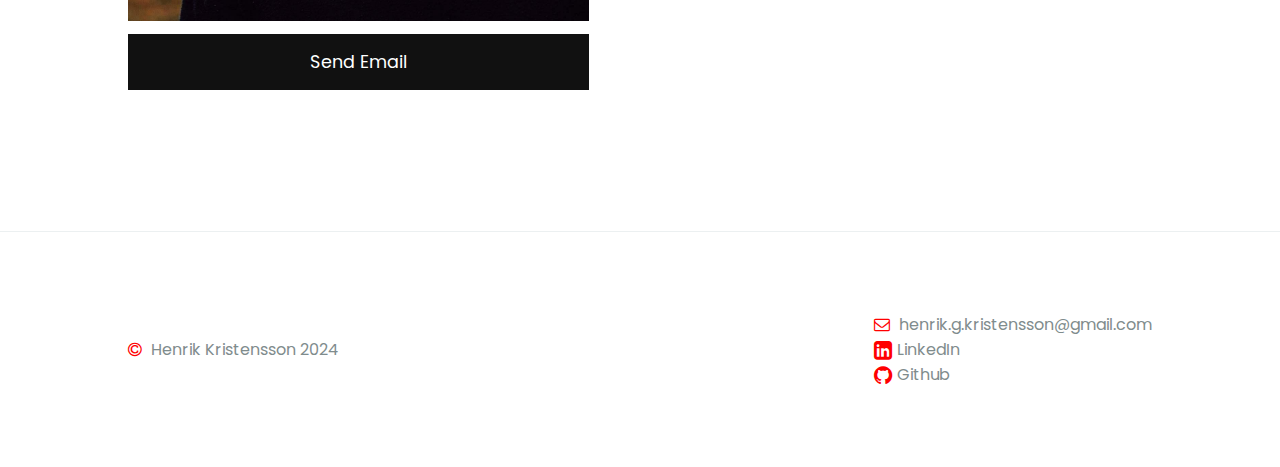
==== commit 356c2ffe: "fix" ====
--- a/index.html
+++ b/index.html
@@ -232,17 +232,12 @@
       <div class="form">
         <h2>Feel free to contact me</h2>
         <div class="submit">
-          <form method="post">
-            <input id="name" type="text" name="" placeholder="Name" />
-            <input id="email" type="email" name="" placeholder="Email" />
-            <input id="subject" type="text" name="" placeholder="Subject" />
-            <textarea id="message" placeholder="Message"></textarea>
-            <button id="btn" href="#contact">Send Message</button>
-          </form>
+          <img src="assets/images/hk2.jpg" />
+          <a class="btn" href="mailto:henrik.g.kristensson@gmail.com">Send Email</a>
         </div>
       </div>
       <div class="map">
-        <h2>Where you can find us</h2>
+        <h2>Where you can find me</h2>
         <p><i class="fa fa-map-marker" aria-hidden="true"></i>Borås, Sweden</p>
         <iframe
           src="https://www.google.com/maps/embed?pb=!1m18!1m12!1m3!
@@ -289,27 +284,6 @@
 
     <!-- Start js files -->
     <script src="js/script.js"></script>
-    <script src="https://smtpjs.com/v3/smtp.js"></script>
-    <script>
-      var btn = document.getElementById("btn");
-      btn.addEventListener("click", function (e) {
-        e.preventDefault();
-        var name = document.getElementById("name").value;
-        var email = document.getElementById("email").value;
-        var subject = document.getElementById("subject").value;
-        var message = document.getElementById("message").value;
-        var body = "name: " + name + "<br/> email: " + email + "<br/> ";
-        "subject: " + subject + "<br/> message: " + message;
-
-        Email.send({
-          SecureToken: "0e57587a-0b28-49db-997d-f136fbb0e52c",
-          To: "henrik.g.kristensson@gmail.com",
-          From: "coderhenrik92@gmail.com",
-          Subject: subject,
-          Body: body,
-        }).then((message) => alert(message));
-      });
-    </script>
     <!-- End js files -->
   </body>
 </html>
--- a/layout/styles.css
+++ b/layout/styles.css
@@ -52,6 +52,7 @@
 #item li {
   list-style: none;
   padding-right: 50px;
+  caret-color: transparent;
 }
 
 #item li a {
@@ -507,7 +508,11 @@
   height: 80%;
 }
 
-.contact .form .submit form button {
+.contact .form .submit img {
+  width: 100%;
+}
+
+.contact .form .submit .btn {
   width: 100%;
   padding: 15px;
   text-decoration: none;
@@ -519,7 +524,7 @@
   caret-color: transparent;
 }
 
-.contact .form .submit form button:hover {
+.contact .form .submit .btn:hover {
   background: #f13a11;
   color: #fff;
   cursor: pointer;
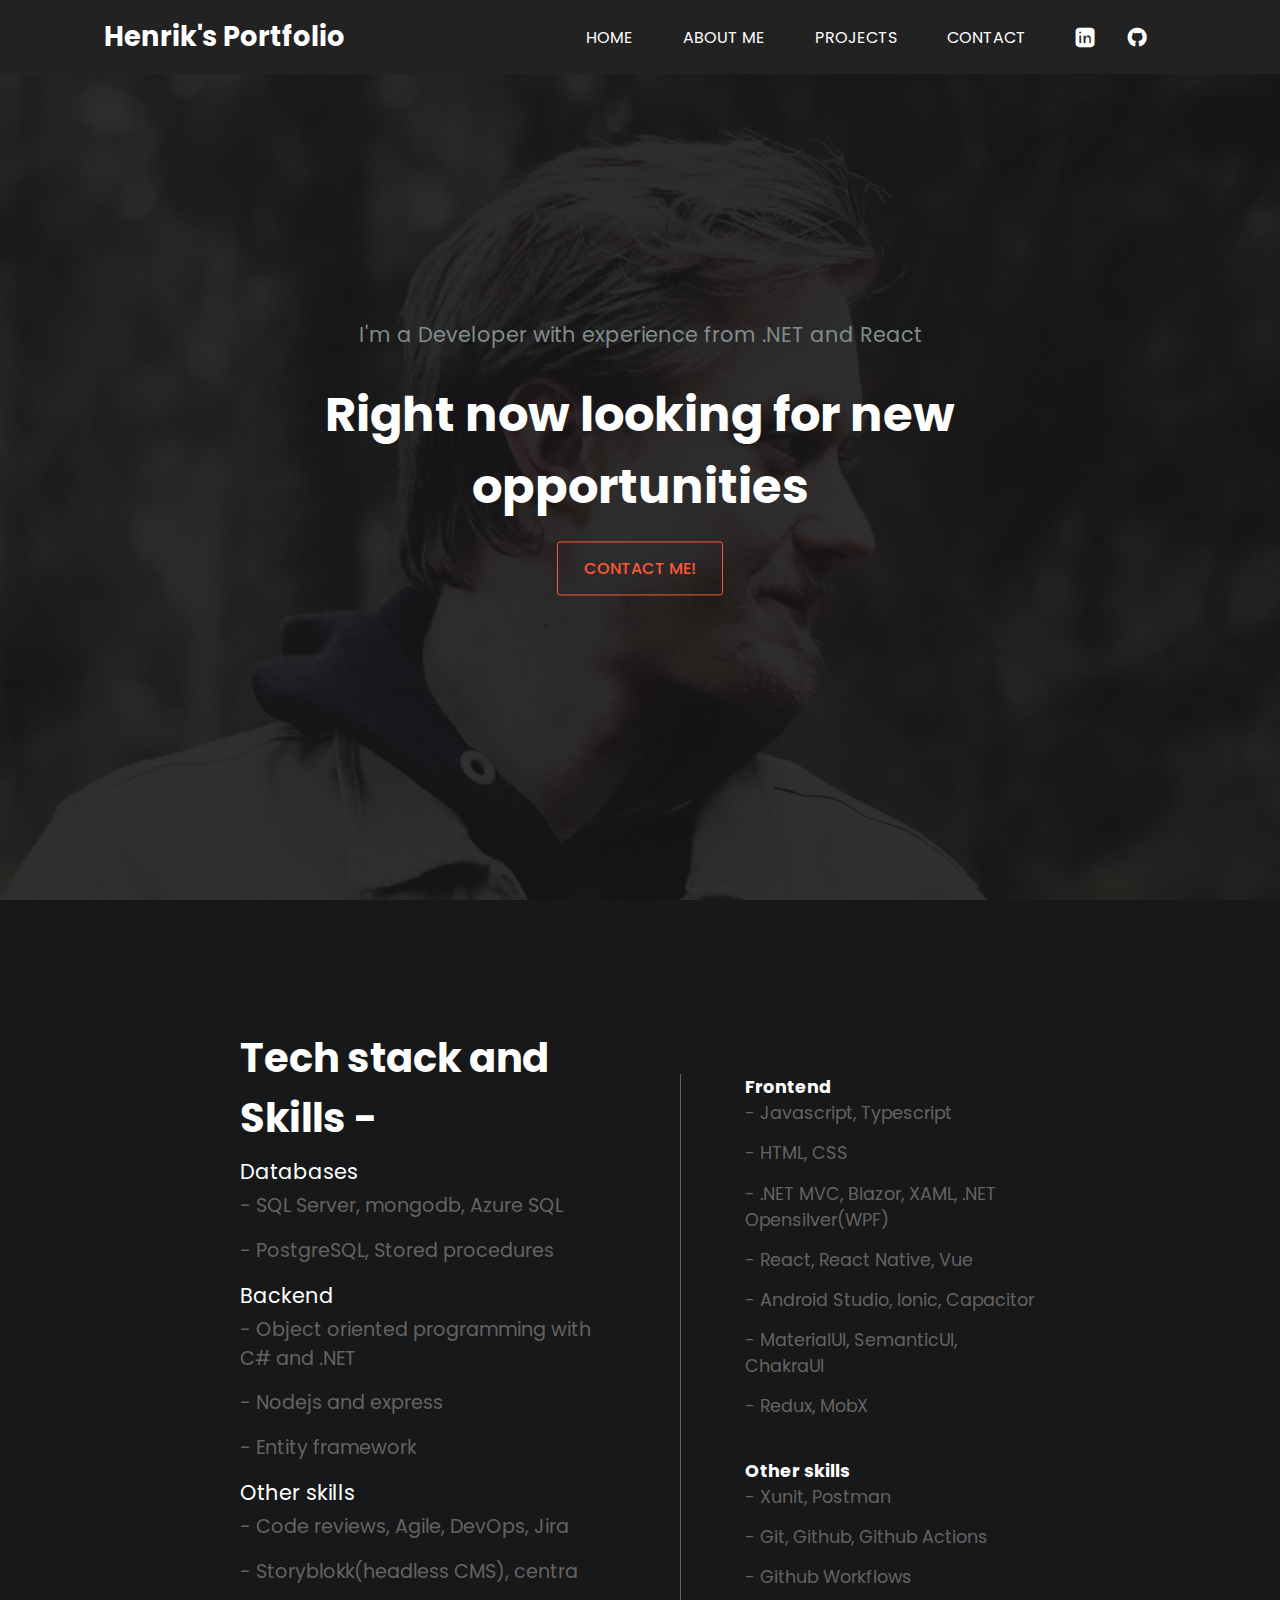
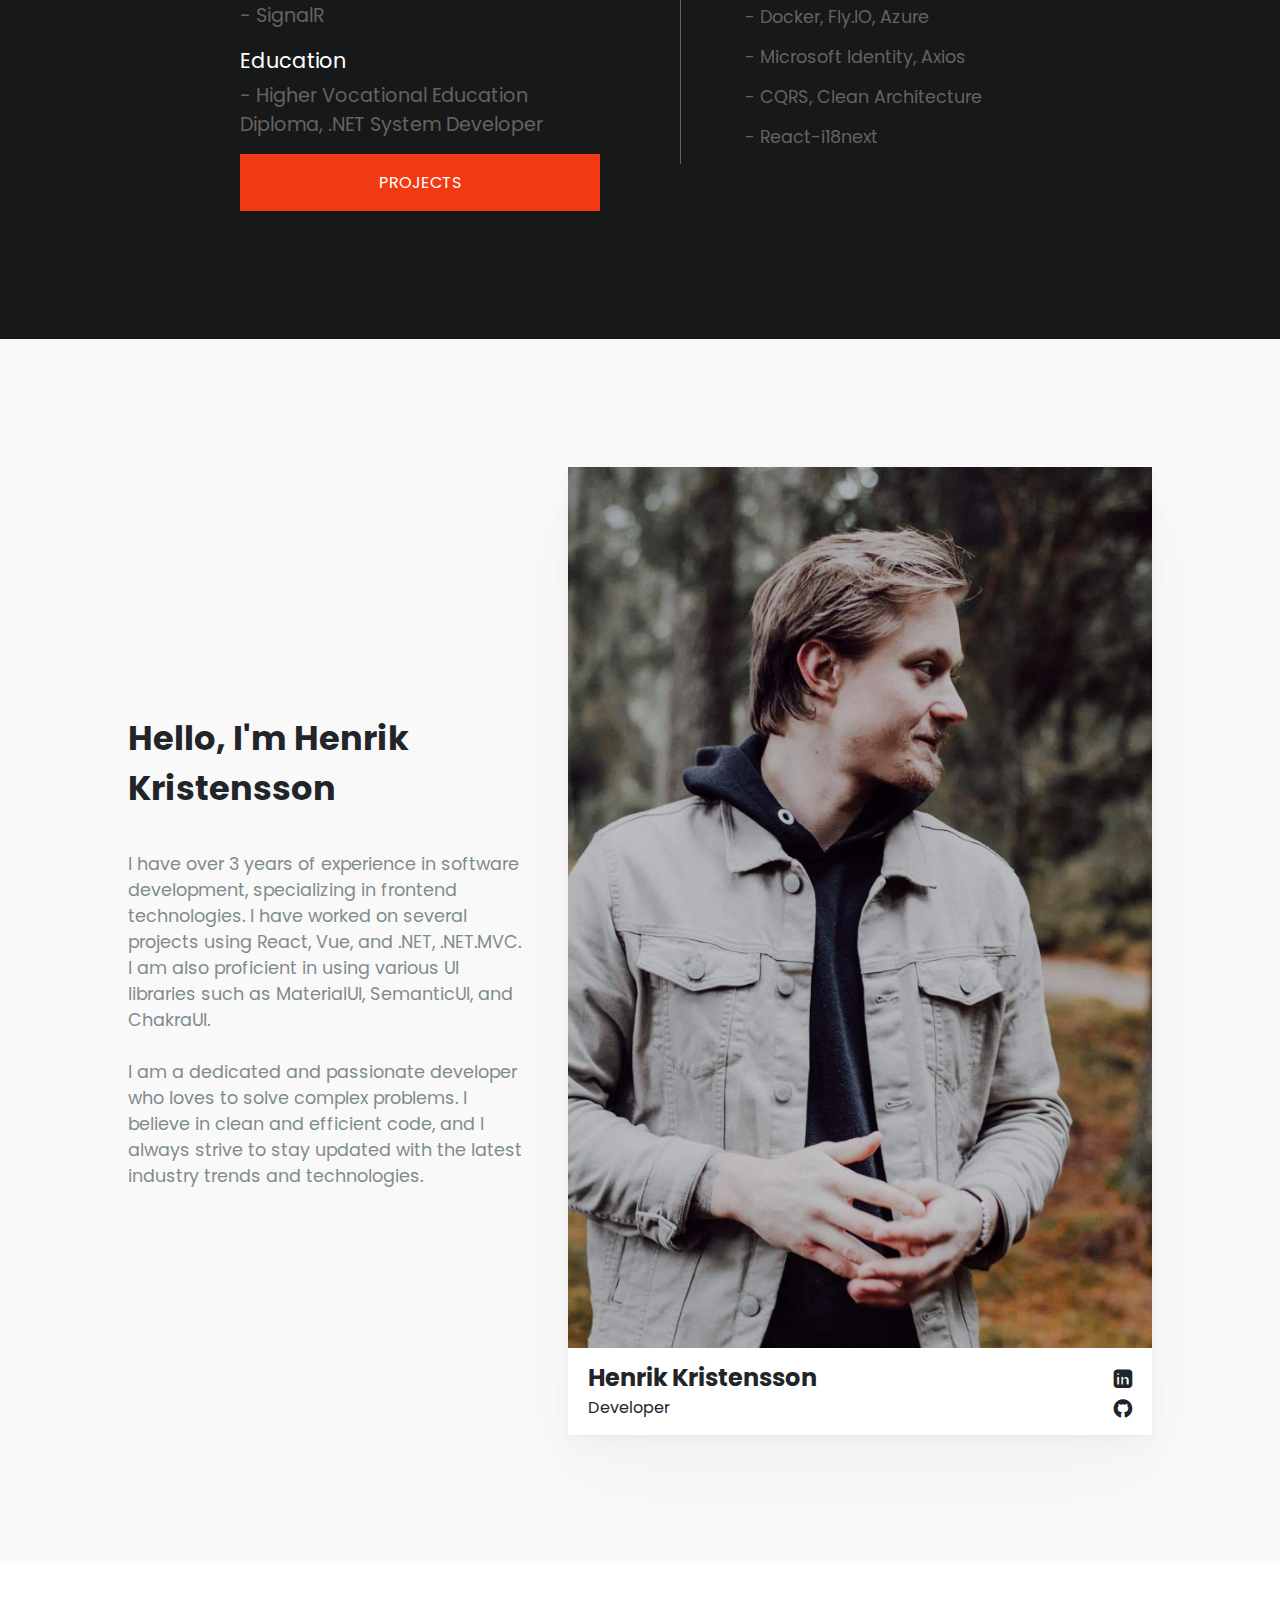
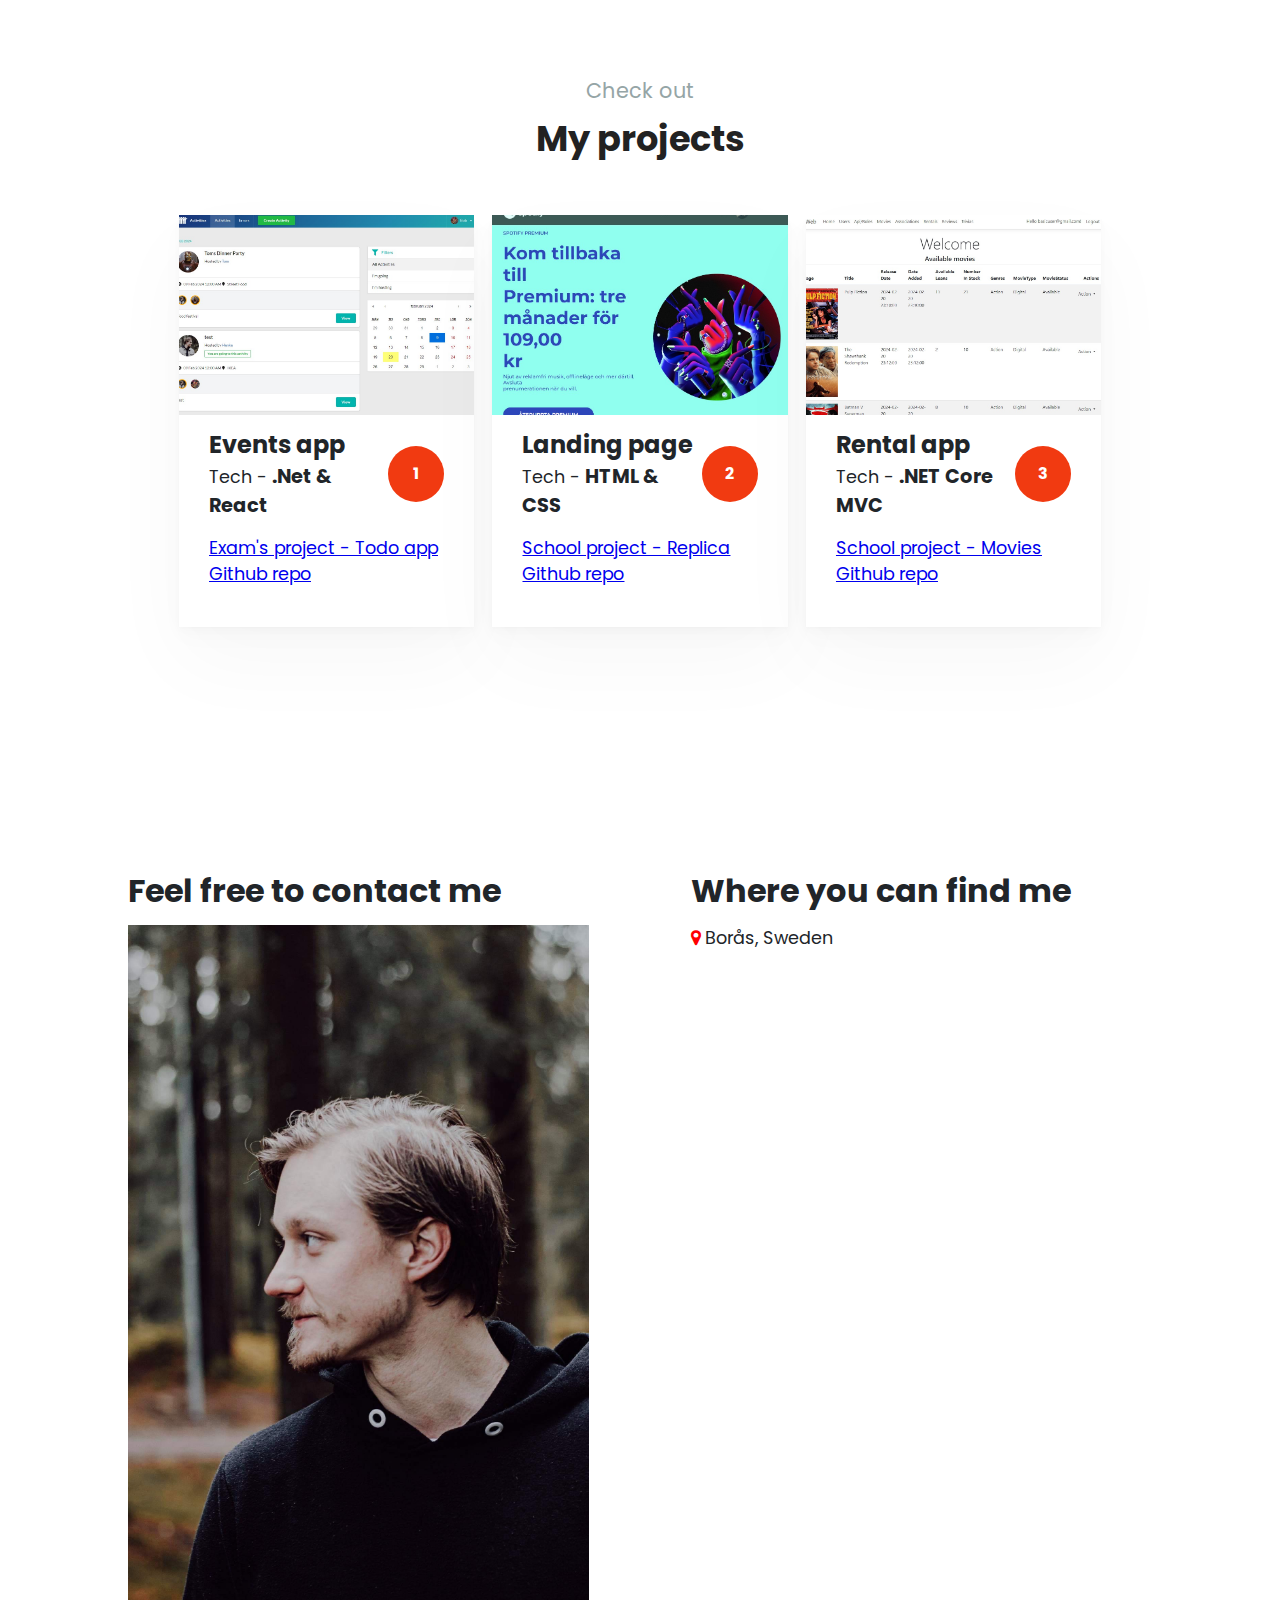
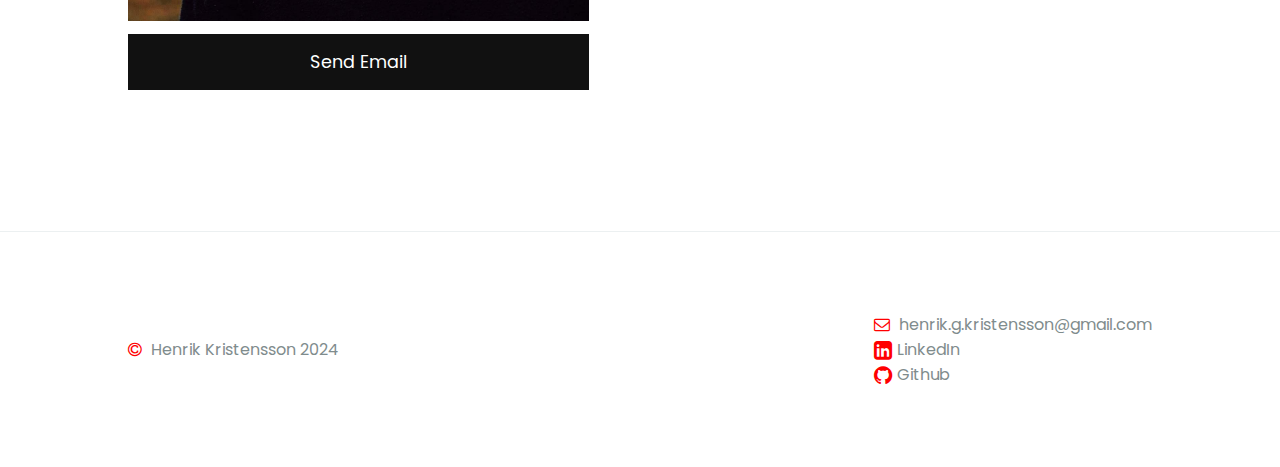
==== commit 0d97d41d: "add description" ====
--- a/index.html
+++ b/index.html
@@ -101,16 +101,23 @@
       <div class="about">
         <h2>Hello, I'm Henrik Kristensson</h2>
         <p>
-          A personal trainer is an individual who has earned a certification
-          that demonstrates they have achieved a level of competency for
-          creating and delivering safe and effective exercise programs for
-          apparently healthy individuals and groups.
+          I have over 3 years of experience in software development,
+          specializing in frontend technologies. I have worked on several
+          projects using React, Vue, and .NET, .NET.MVC. I am also proficient in using
+          various UI libraries such as MaterialUI, SemanticUI, and ChakraUI.
           <br />
           <br />
-          They motivate clients by collaborating to set goals, providing
+          <!-- They motivate clients by collaborating to set goals, providing
           meaningful feedback, and by being a reliable source for
-          accountability. Thank you.
+          accountability. Thank you. -->
         </p>
+        <div class="name">
+          <p>
+            I am a dedicated and passionate developer who loves to solve complex
+            problems. I believe in clean and efficient code, and I always strive
+            to stay updated with the latest industry trends and technologies.
+          </p>
+        </div>
       </div>
       <div class="card">
         <div class="team1">
@@ -233,7 +240,9 @@
         <h2>Feel free to contact me</h2>
         <div class="submit">
           <img src="assets/images/hk2.jpg" />
-          <a class="btn" href="mailto:henrik.g.kristensson@gmail.com">Send Email</a>
+          <a class="btn" href="mailto:henrik.g.kristensson@gmail.com"
+            >Send Email</a
+          >
         </div>
       </div>
       <div class="map">
--- a/layout/styles.css
+++ b/layout/styles.css
@@ -75,6 +75,23 @@
 
 #item .icon i {
   color: #fff;
+  padding-right: 30px;
+  font-weight: bolder;
+}
+
+.name li a:hover,
+.name .icon i:hover {
+  color: #ff5733;
+  cursor: pointer;
+  transition: 0.4s;
+}
+
+.name .icon {
+  caret-color: transparent;
+}
+
+.name .icon i {
+  color: #000000;
   padding-right: 30px;
   font-weight: bolder;
 }
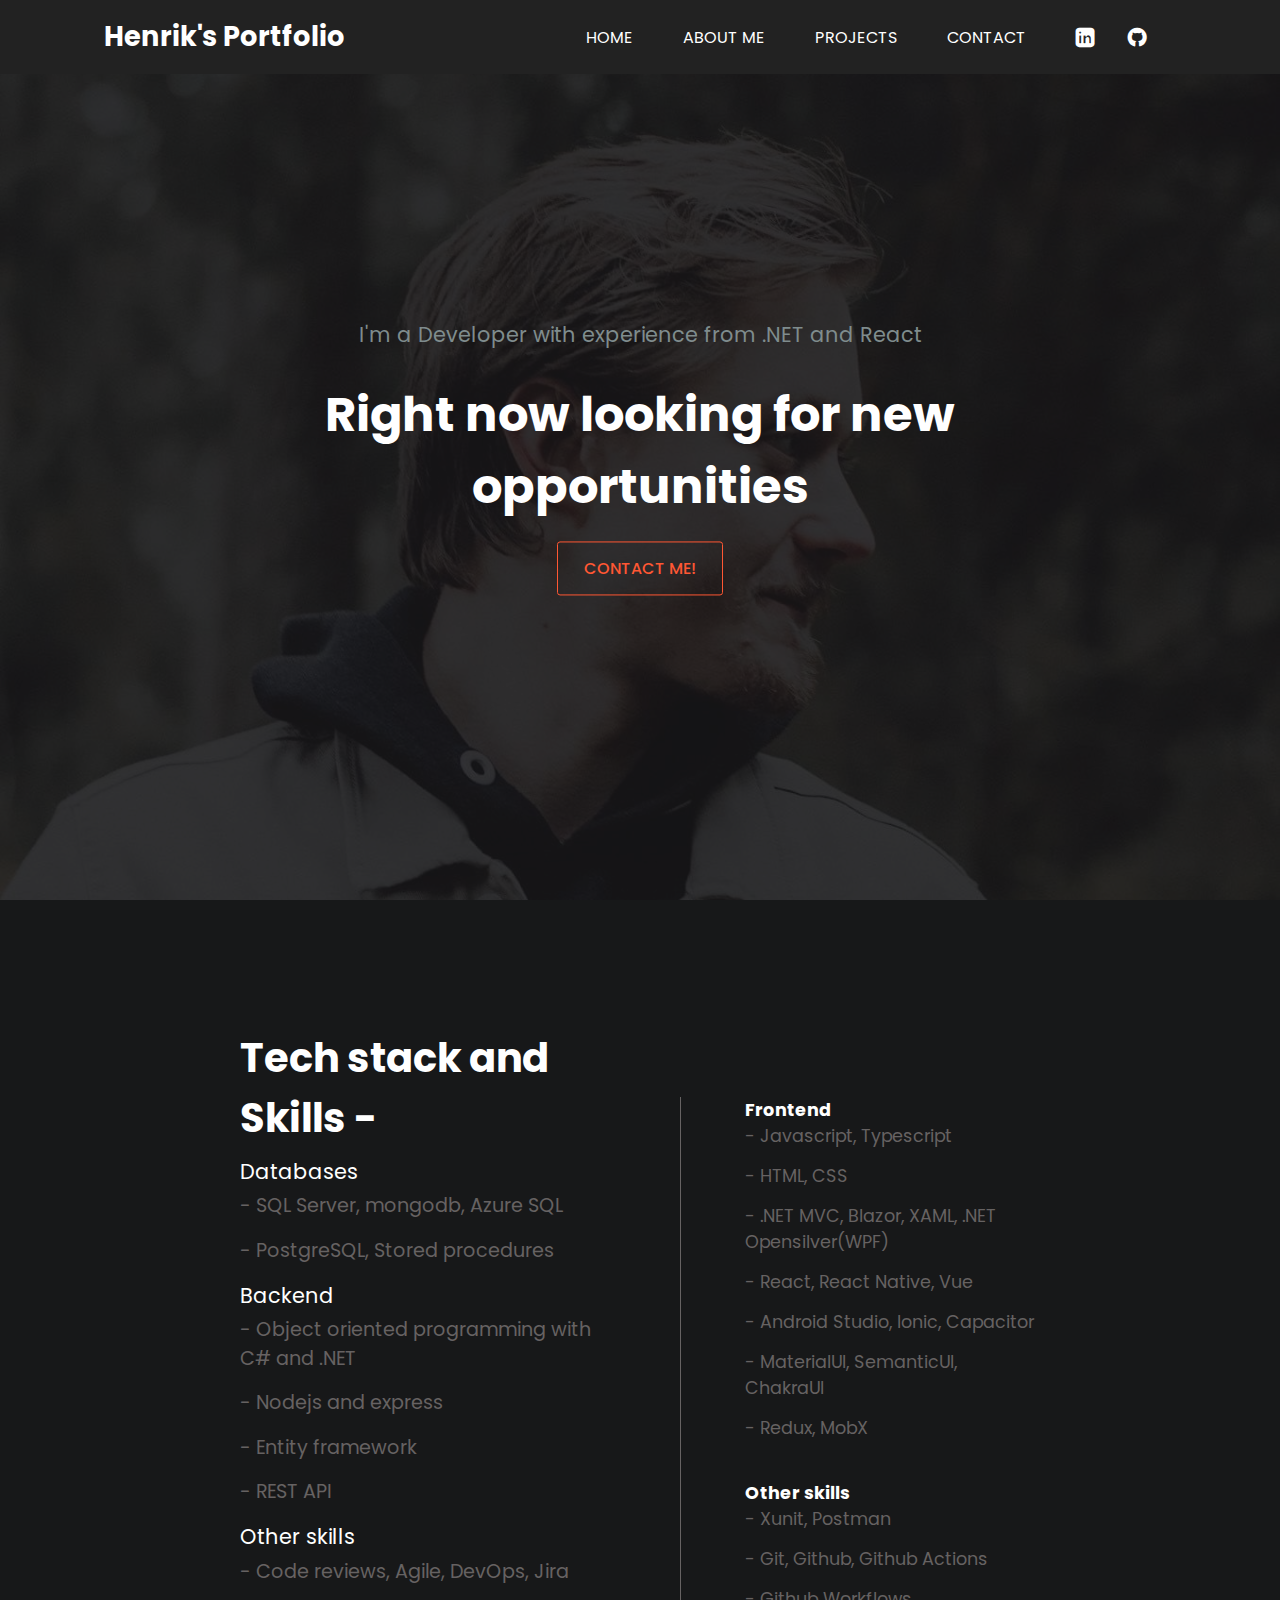
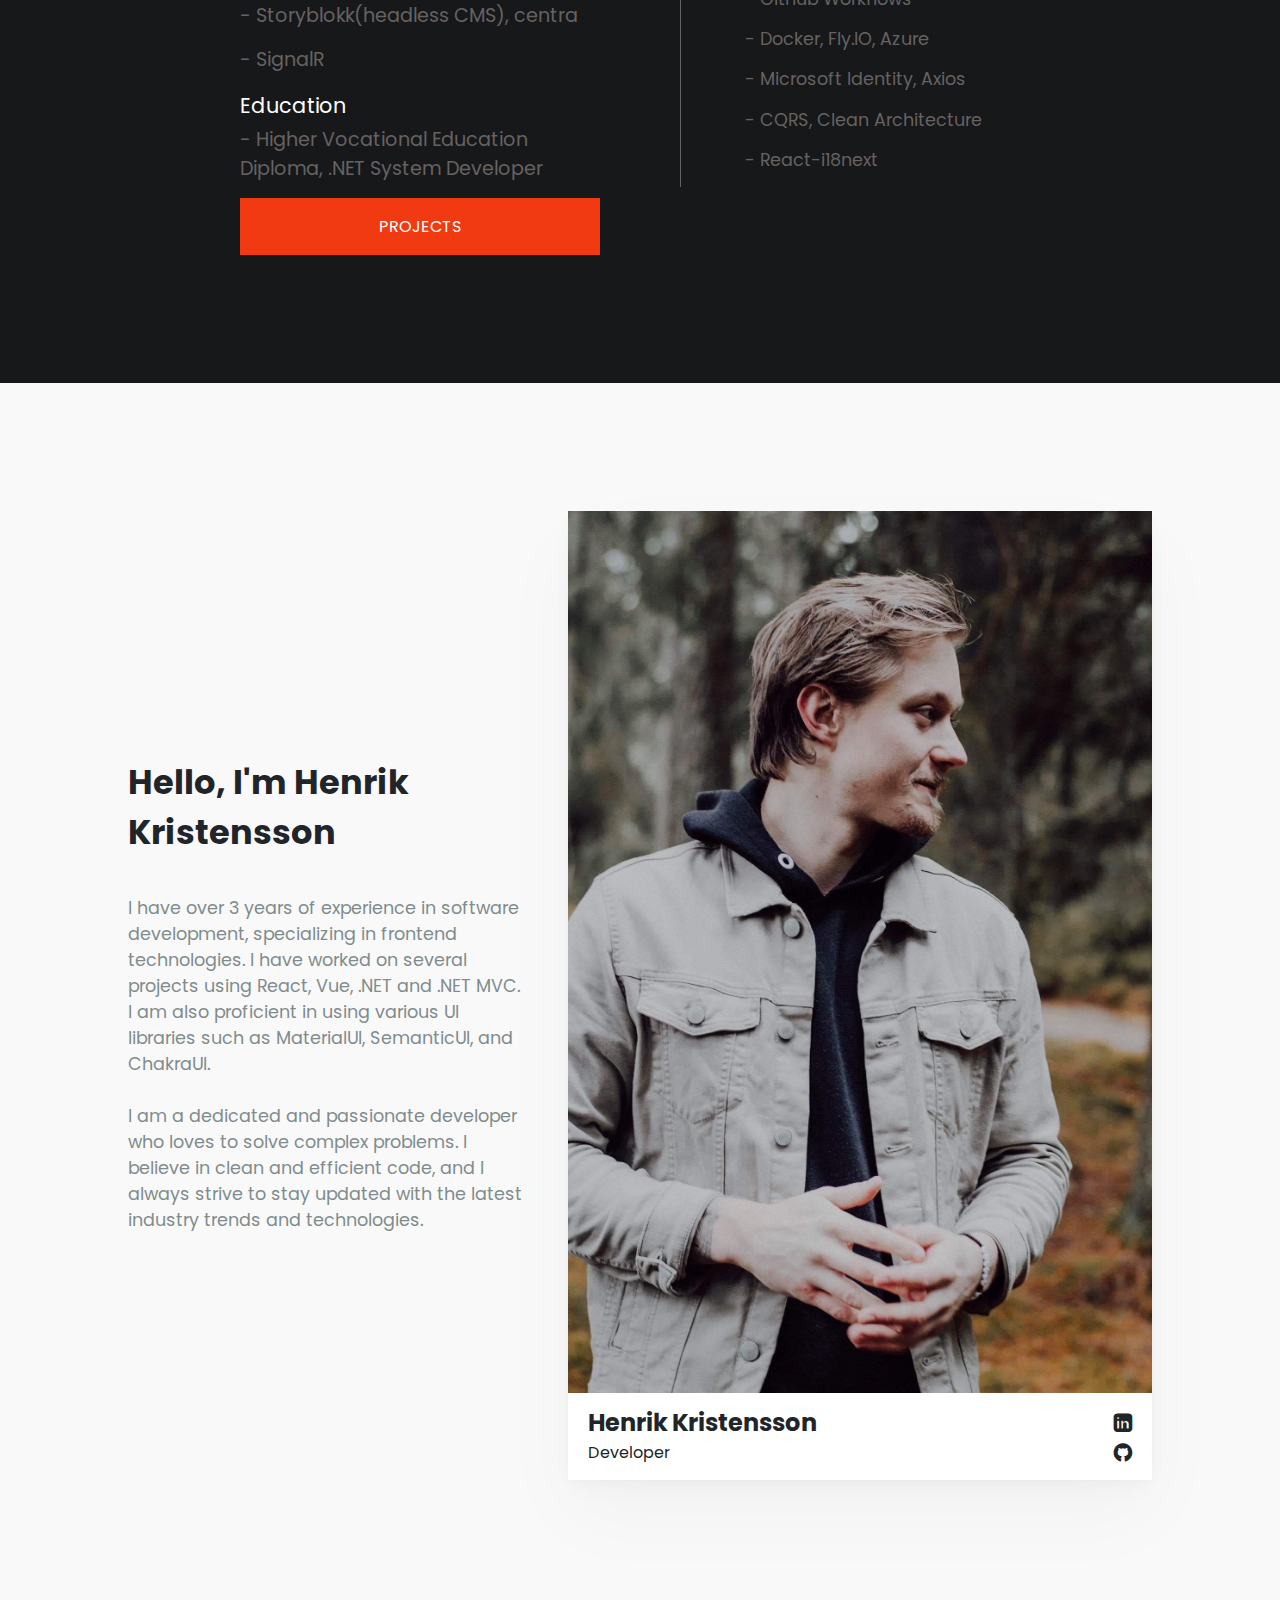
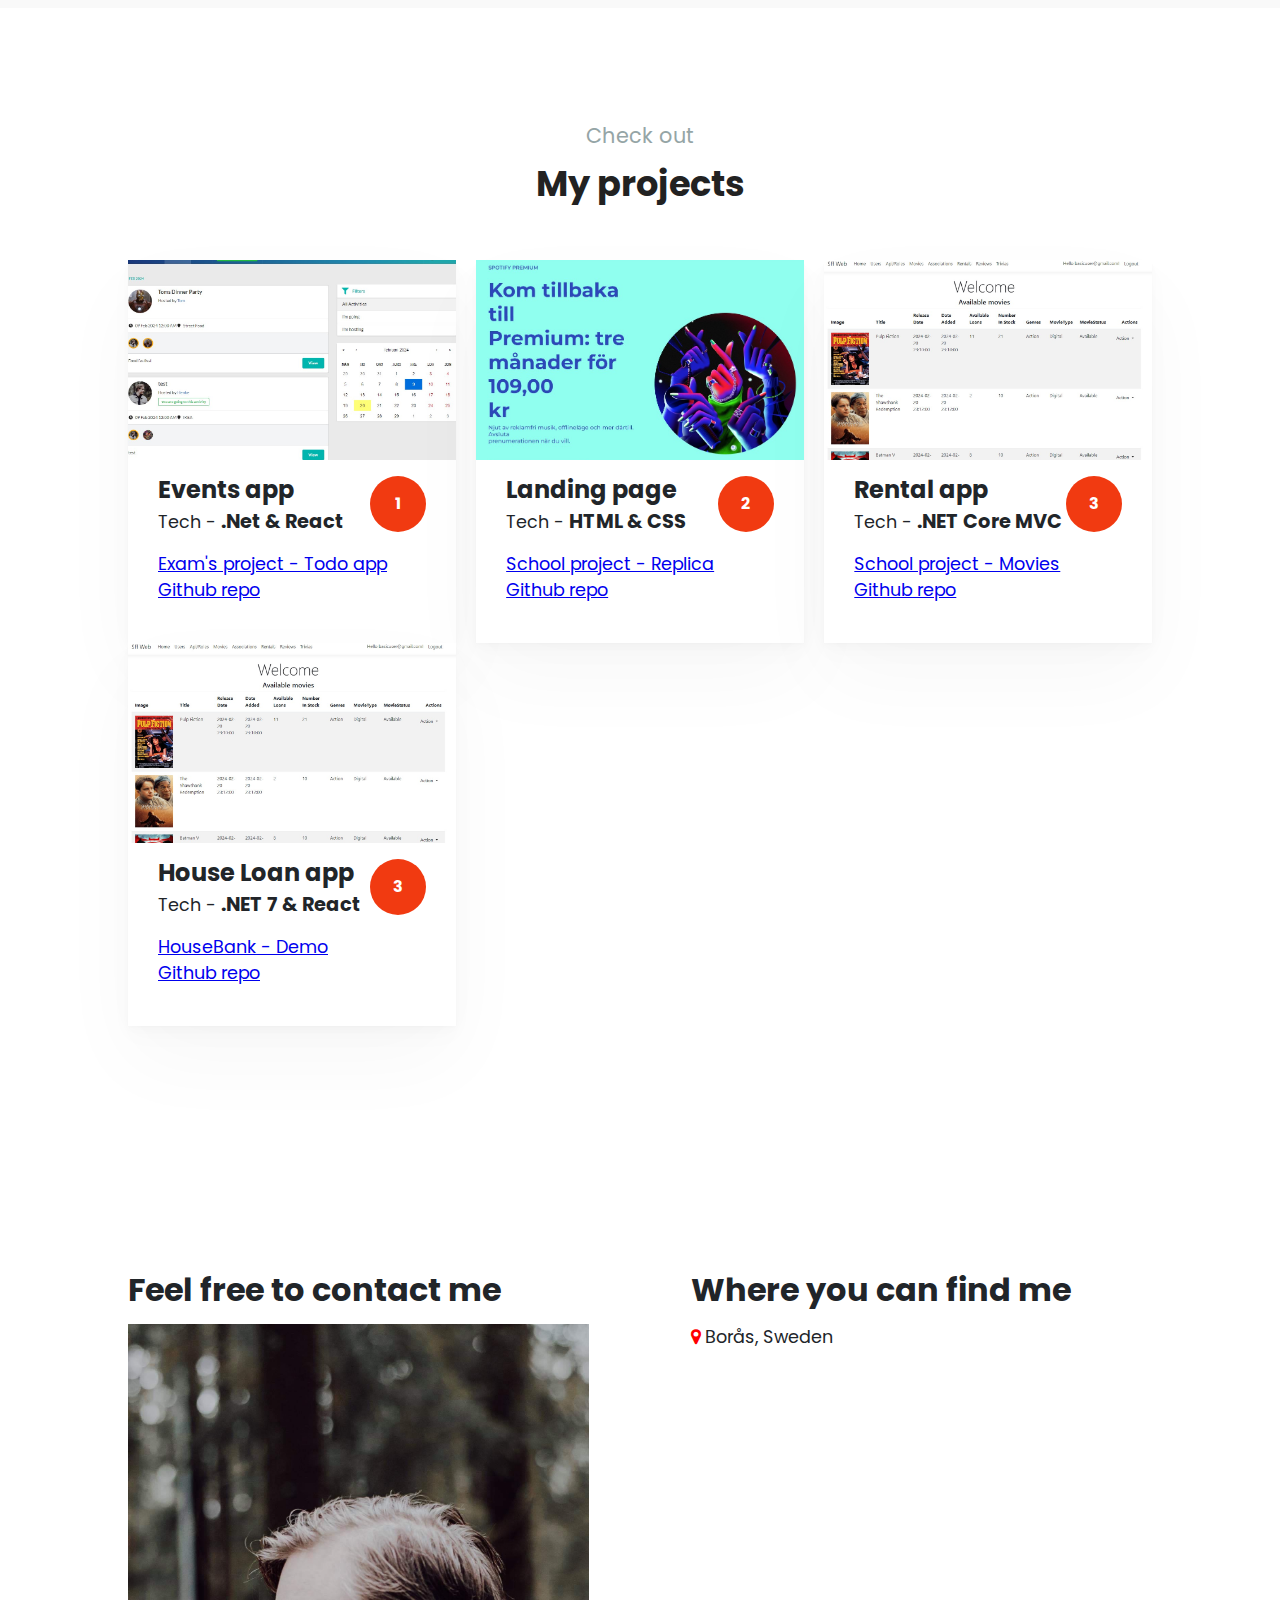
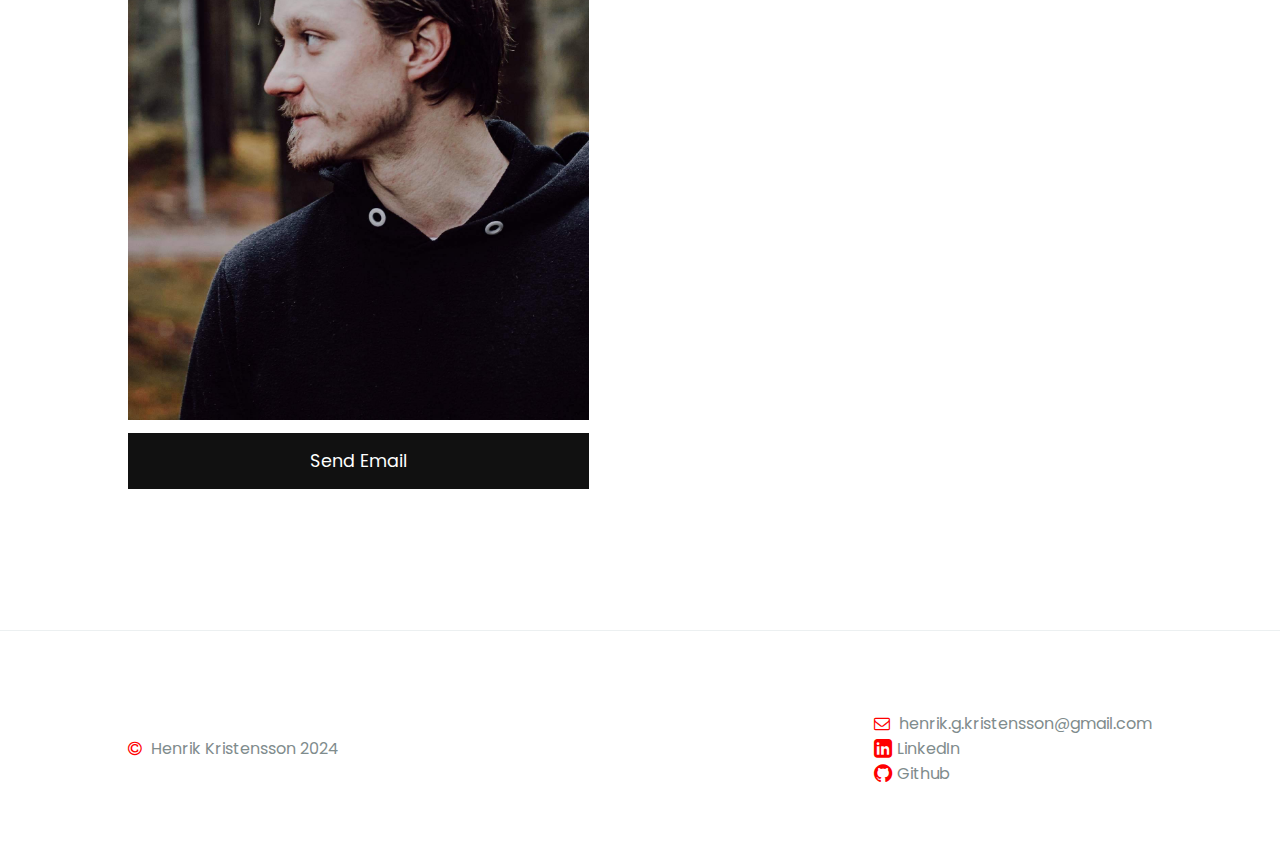
==== commit dd441c88: "fix" ====
--- a/index.html
+++ b/index.html
@@ -63,6 +63,7 @@
         <p>- Object oriented programming with C# and .NET</p>
         <p>- Nodejs and express</p>
         <p>- Entity framework</p>
+        <p>- REST API</p>
         <h6>Other skills</h6>
         <p>- Code reviews, Agile, DevOps, Jira</p>
         <p>- Storyblokk(headless CMS), centra</p>
@@ -103,8 +104,9 @@
         <p>
           I have over 3 years of experience in software development,
           specializing in frontend technologies. I have worked on several
-          projects using React, Vue, and .NET, .NET.MVC. I am also proficient in using
-          various UI libraries such as MaterialUI, SemanticUI, and ChakraUI.
+          projects using React, Vue, .NET and .NET MVC. I am also proficient in
+          using various UI libraries such as MaterialUI, SemanticUI, and
+          ChakraUI.
           <br />
           <br />
           <!-- They motivate clients by collaborating to set goals, providing
@@ -226,6 +228,33 @@
               </p>
               <p>
                 <a href="https://github.com/92Hank/sff-92Hank">Github repo</a>
+              </p>
+            </div>
+          </div>
+        </div>
+
+        <div class="team1">
+          <div class="img">
+            <img src="assets/images/movies.jpg" height="200" />
+          </div>
+          <div class="teamDetails">
+            <div class="name">
+              <div class="nameDetails">
+                <h6>House Loan app</h6>
+                <p>Tech - <span>.NET 7 & React</span></p>
+              </div>
+              <div class="num">
+                <h5>3</h5>
+              </div>
+            </div>
+            <div class="pro">
+              <p>
+                <a href="https://sff-92hank.azurewebsites.net"
+                  >HouseBank - Demo</a
+                >
+              </p>
+              <p>
+                <a href="https://github.com/92Hank/HouseBank">Github repo</a>
               </p>
             </div>
           </div>
--- a/layout/styles.css
+++ b/layout/styles.css
@@ -395,6 +395,7 @@
 
 .class .classMenu {
   display: flex;
+  flex-wrap: wrap;
   flex-direction: row;
   justify-content: space-between;
   align-items: center;
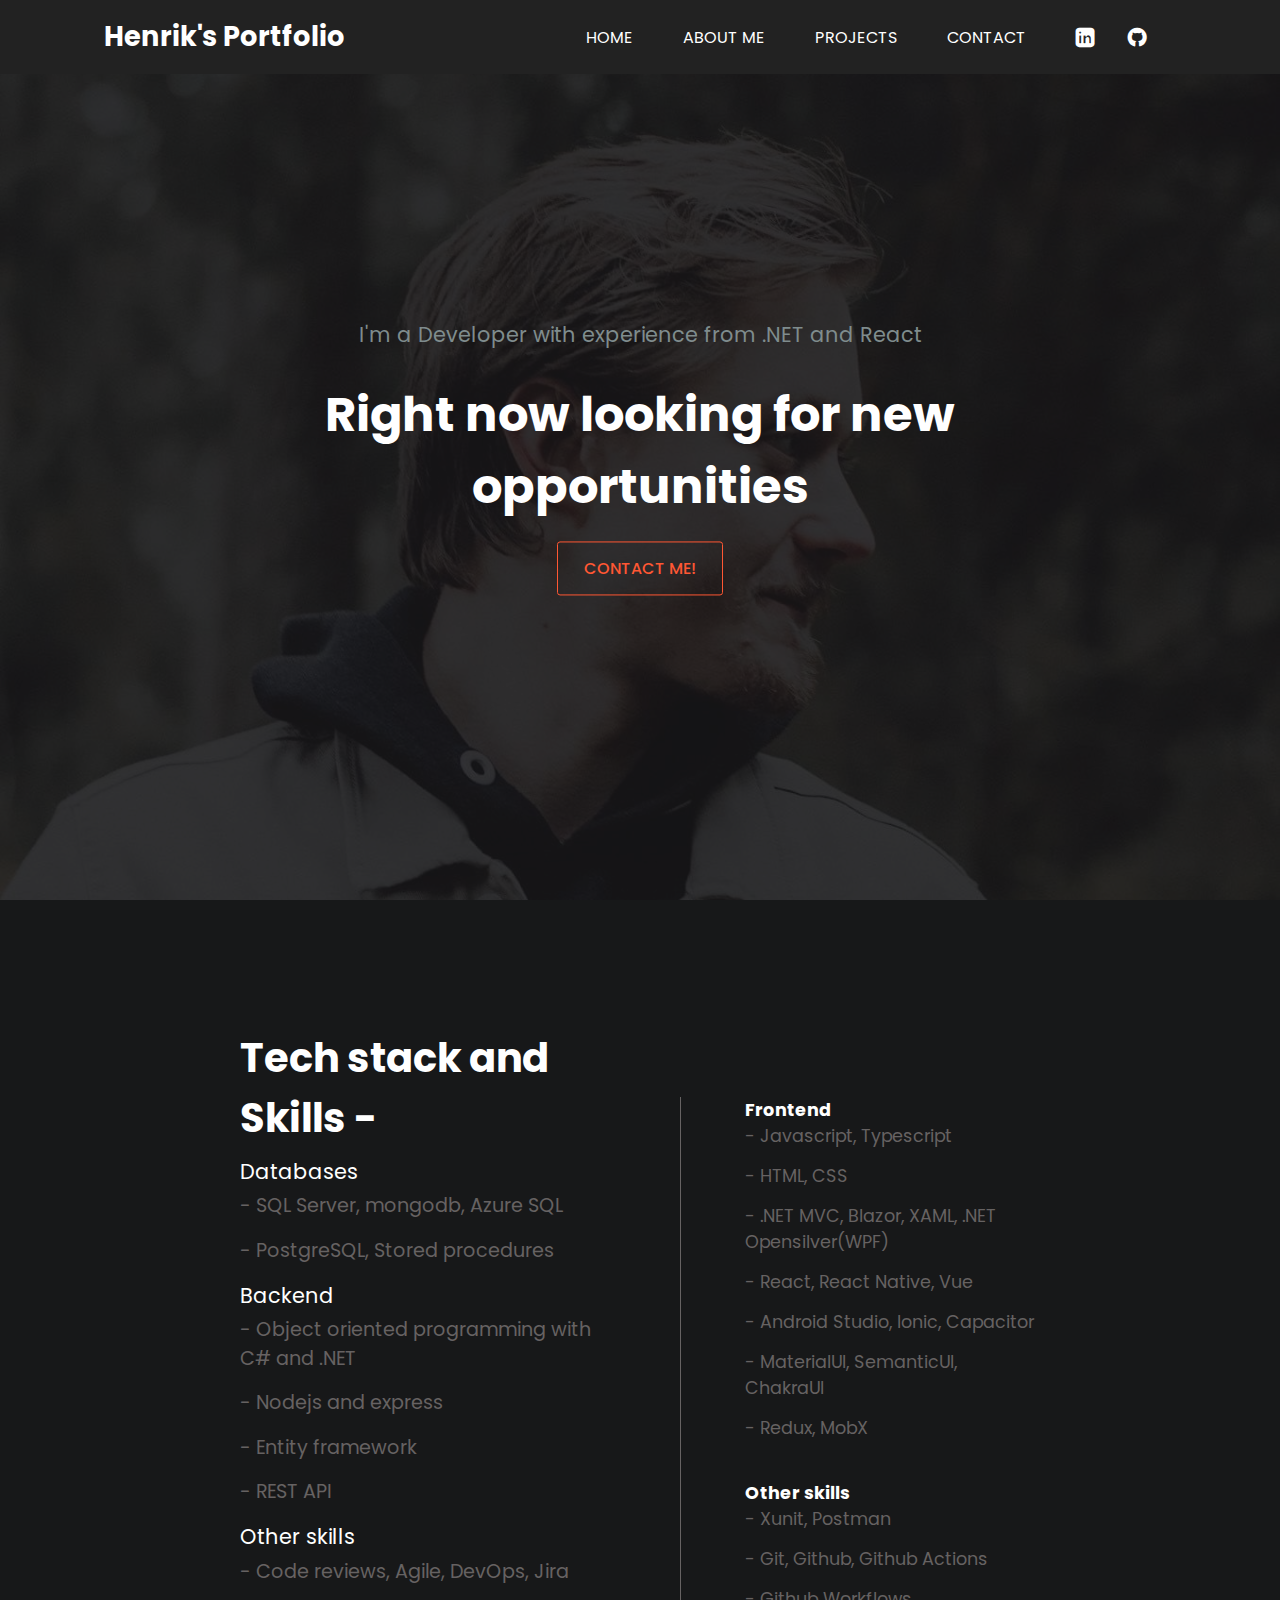
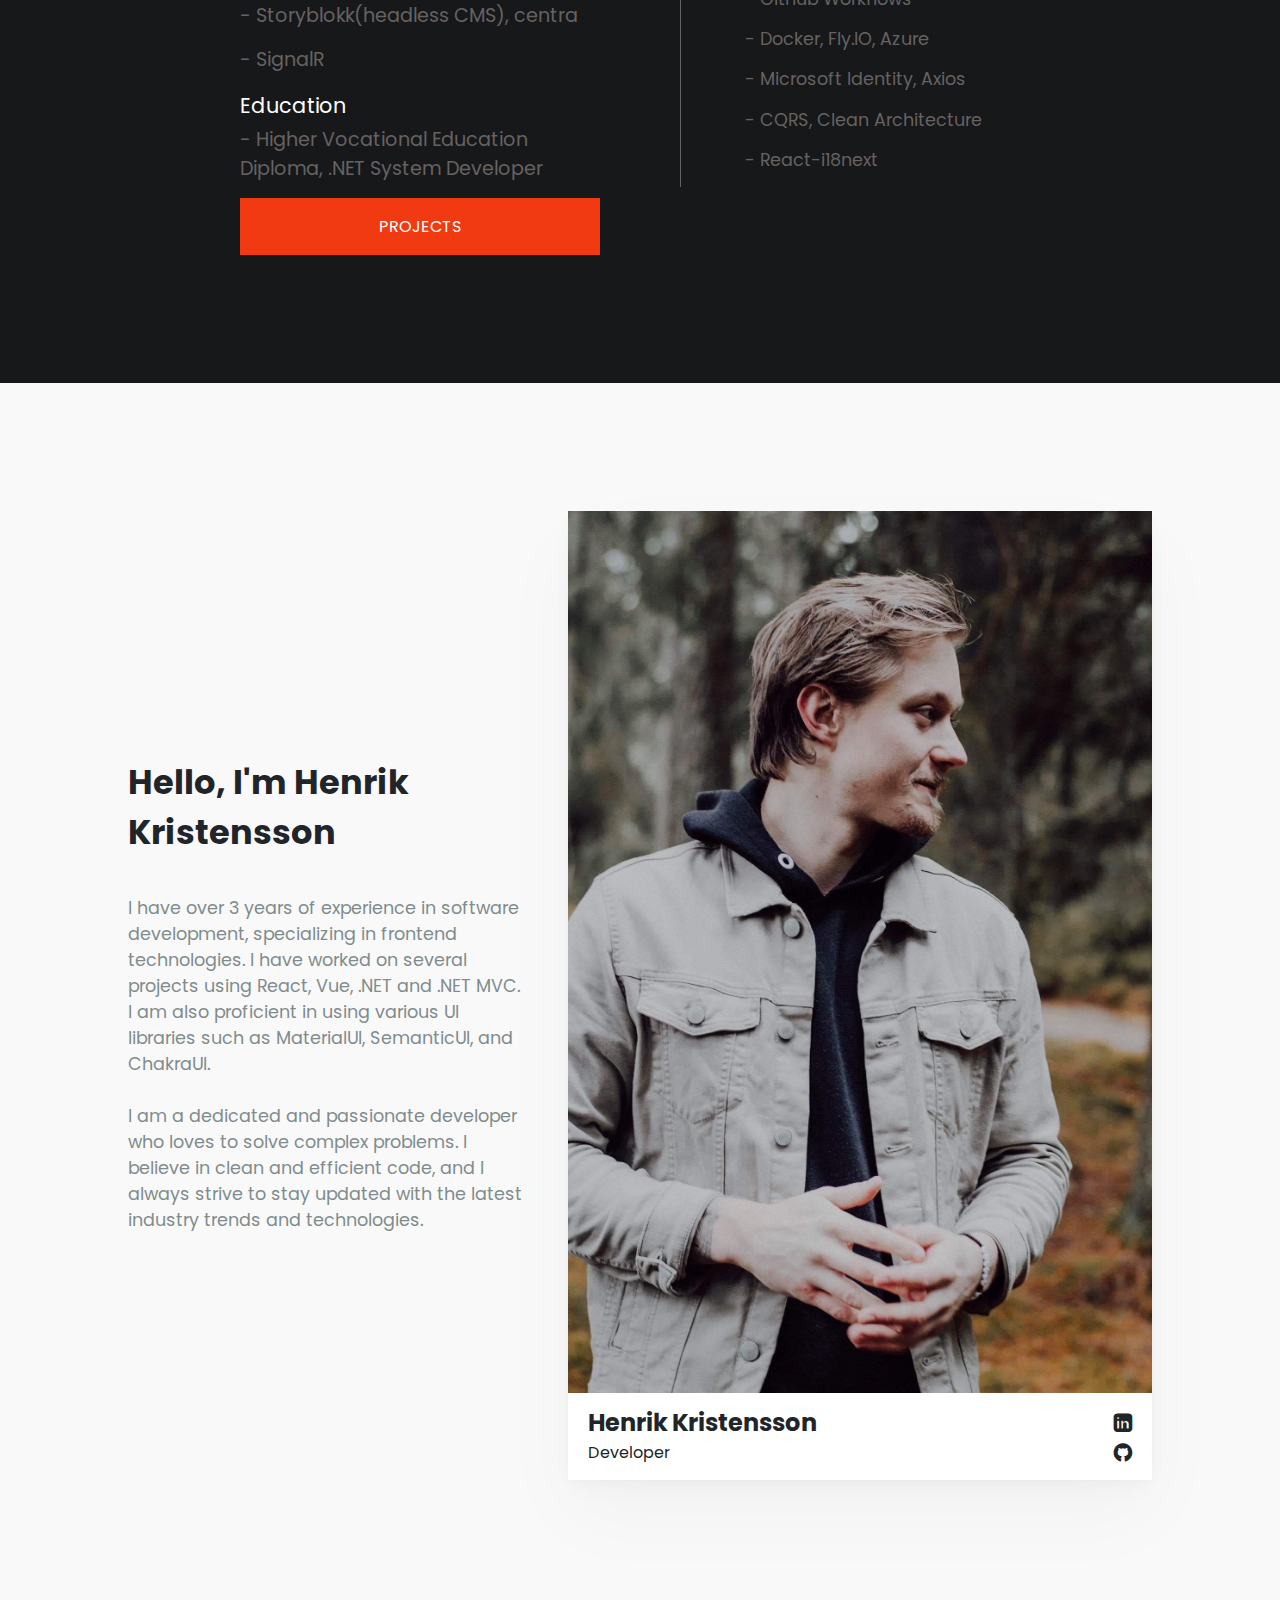
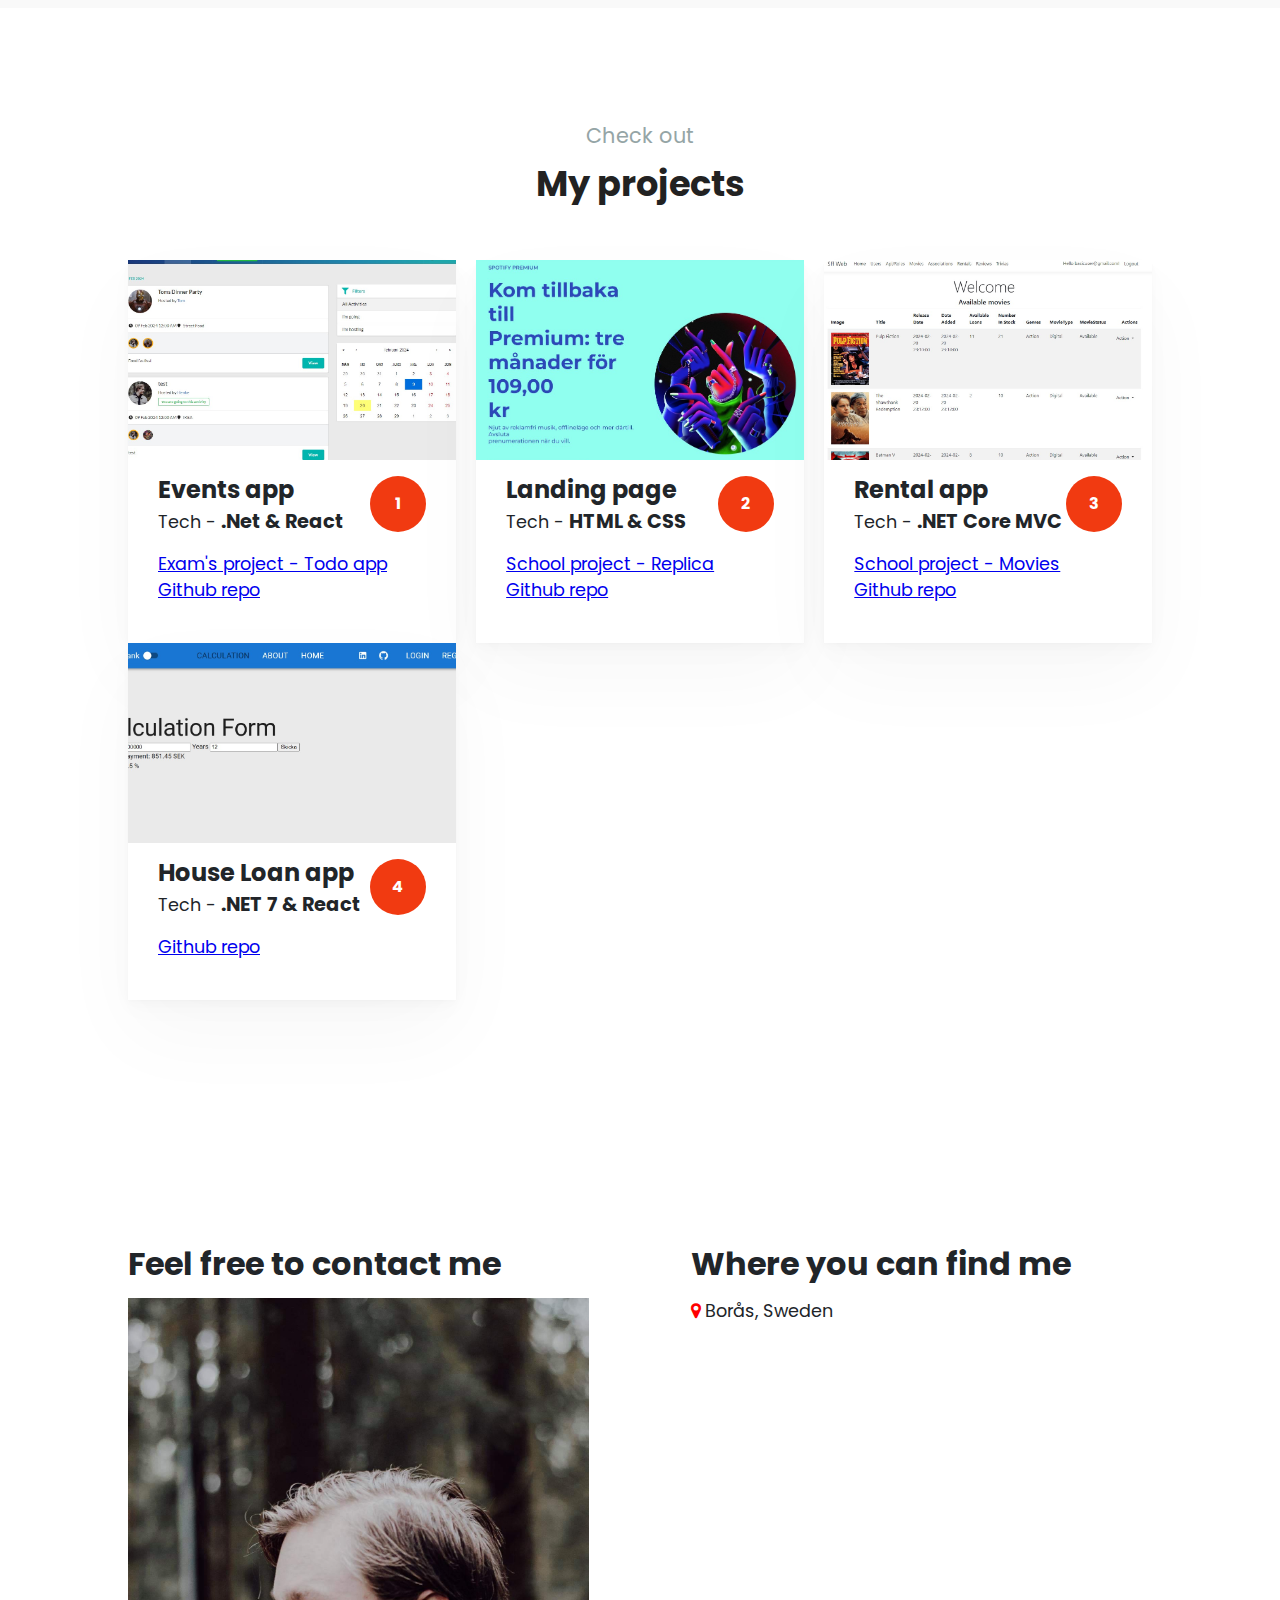
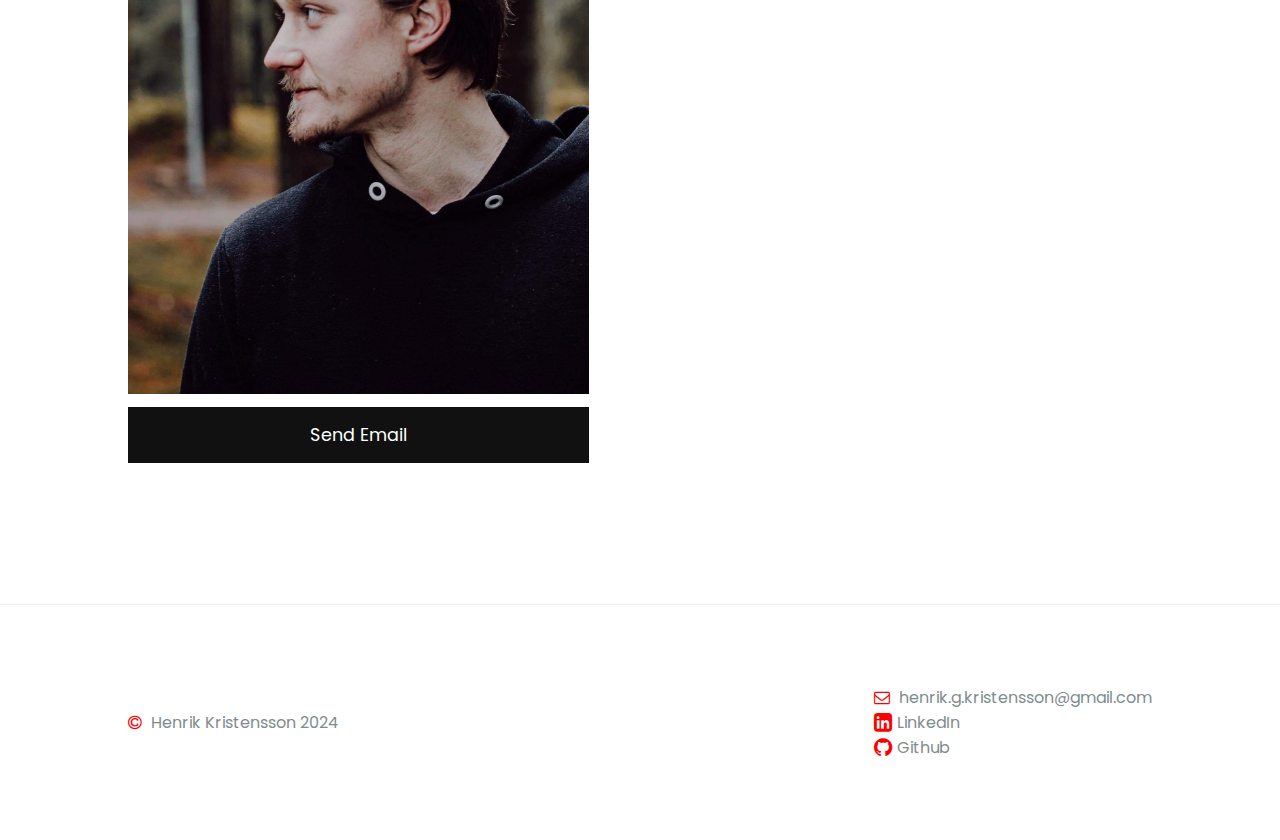
==== commit 0a5a0259: "Update index.html" ====
--- a/index.html
+++ b/index.html
@@ -235,7 +235,7 @@
 
         <div class="team1">
           <div class="img">
-            <img src="assets/images/movies.jpg" height="200" />
+            <img src="assets/images/houseloan.jpg" height="200" />
           </div>
           <div class="teamDetails">
             <div class="name">
@@ -244,15 +244,10 @@
                 <p>Tech - <span>.NET 7 & React</span></p>
               </div>
               <div class="num">
-                <h5>3</h5>
-              </div>
-            </div>
-            <div class="pro">
-              <p>
-                <a href="https://sff-92hank.azurewebsites.net"
-                  >HouseBank - Demo</a
-                >
-              </p>
+                <h5>4</h5>
+              </div>
+            </div>
+            <div class="pro">
               <p>
                 <a href="https://github.com/92Hank/HouseBank">Github repo</a>
               </p>
